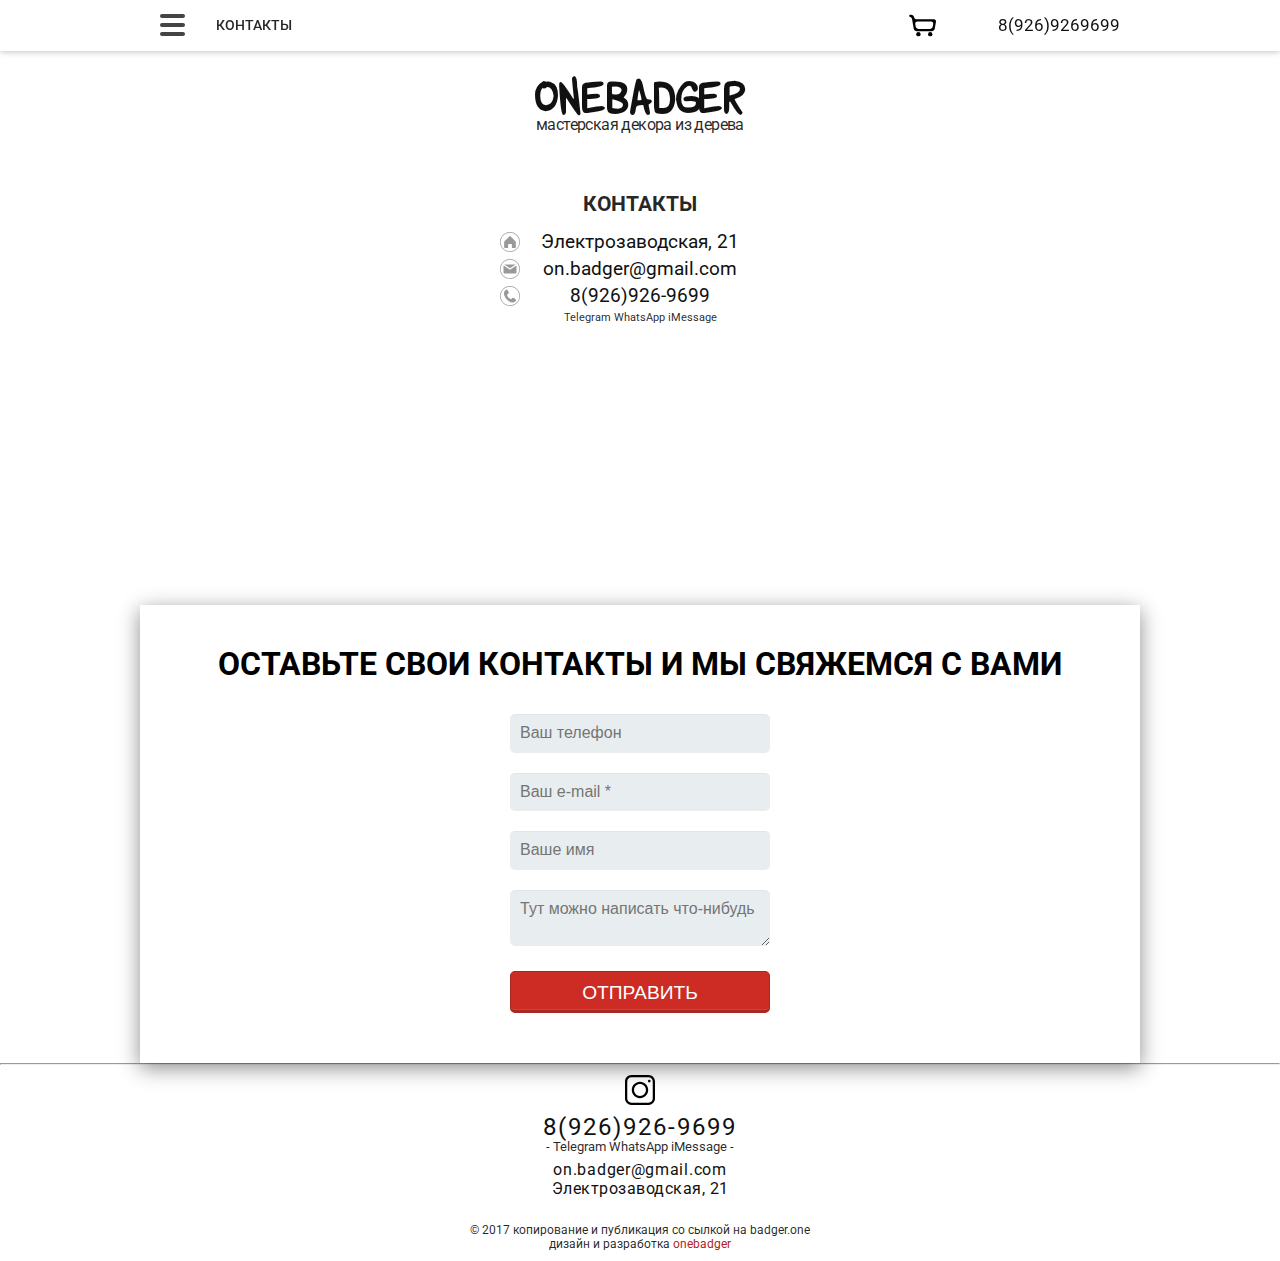
==== contacts.html @ 13ea31bd "files update" ====
<!DOCTYPE html>
<html>
  <head>
    <meta charset="utf-8">
    <meta name="viewport" content="width=device-width, initial-scale=1.0">
    <meta name="robots" content="noindex,nofollow">
    <title>Badger wood workshop</title>
    <link href="https://fonts.googleapis.com/css?family=Arimo:400,700|Arsenal:400,700|Fira+Sans:400,500,700|Istok+Web:400,700|Open+Sans+Condensed:300,700|Roboto+Condensed:400,700|Roboto:400,500,700|Ubuntu+Condensed|Ubuntu:400,500,700&amp;subset=cyrillic" rel="stylesheet">
    <link rel="stylesheet" type="text/css" href="css/normalize.css">
    <link rel="stylesheet" type="text/css" href="css/main.css">
    <link rel="stylesheet" type="text/css" href="css/forms.css">
    <link rel="stylesheet" type="text/css" href="css/responsive.css">
    
    <script src="https://ajax.googleapis.com/ajax/libs/jquery/3.2.1/jquery.min.js"></script>
    <script type="text/javascript" src="js/jquery.maskedinput.min.js"></script> 
  </head>
  <body>
    <div class="nav-wrapper">
      <div class="nav-top">
        <div class="dropdown">
          <div id="hamburger" class="svg dropdown-btn">
            <span></span>
            <span></span>
            <span></span>
          </div>
          <div id="dropdown-menu" class="dropdown-content dropdown-item">
            <a href="index.html" class="link">ГЛАВНАЯ</a>
            <a href="shop.html" class="link">МАГАЗИН</a>
            <a href="workshop.html" class="link">МАСТЕРСКАЯ</a>
            <a href="services.html" class="link">УСЛУГИ</a>
            <a href="contacts.html" class="link">КОНТАКТЫ</a>
            <!--<a href="#">FAQ - ВОПРОСЫ</a>-->
            <!--<a href="#">КОРЗИНА</a>-->
          </div>
        </div>
        <div class="breadcrumb">
          <p class="text-500">КОНТАКТЫ</p>
        </div>
        <div class="cart">
          <img src="img/ico-cart.svg" id="cart-icon" class="svg cart-btn">
          <div id="dropdown-cart" class="cart-content dropdown-item">
            <p class="text text-500">Для заказа изделия воспользуйтесь, пожалуйста, формой обратной связи в разделе <a href="#">КОНТАКТЫ</a></p>
            <br>
  <!--
            <table>
              <tr>
                <td>1.</td>
                <td>Ширма декоративная</td>
                <td>1 штука</td>
                <td>26.000р.</td>
              </tr>
              <tr>
                <td>2.</td>
                <td>Ящик для пива из фанеры</td>
                <td>20 штук</td>
                <td>9.000р.</td>
              </tr>
            </table>
            <h4>Оформить заказ</h4>
  -->
            <p class="text">Корзина покупок в процессе доработки. Приносим извинения за возможные неудобства.</p>
          </div>
        </div>
        <div class="phone">
          <p class="phone-time">с 11:00 до 17:00</p>
          <p class="phone-number"><a href="tel:+79269269699">8(926)9269699</a></p>
        </div>
      </div> <!-- /.nav-top -->
    </div> <!-- /.nav-wrapper -->
    <div class="wrapper">
      <div class="header">
        <div class="logo-box">
          <div class="logo"><a href="index.html">onebadger</a></div>
          <div class="logo-text">мастерская декора из дерева</div>
        </div>
        <div class="nav-main">
          <ul>
            <li>главная</li>
            <li>магазин</li>
            <li>мастерская</li>
            <li>услуги</li>
            <li>контакты</li>
          </ul>
        </div>
      </div> <!-- /.header -->
      
      <div class="contacts">
        <h1>КОНТАКТЫ</h1>
        <p class="contacts-address"><a href="#">Электрозаводская, 21</a></p>
        <p class="contacts-mail"><a href="mailto:on.badger@gmail.com">on.badger@gmail.com</a></p>
        <p class="contacts-phone"><a href="tel:+79269269699">8(926)926-9699</a></p>
        <p class="contacts-messengers">Telegram WhatsApp iMessage</p>
        
      </div>
      
      <!-- yandex.map -->
      <div id="map" style="width: 100%; height: 240px"></div> 
      
      
      
      <div class="contact-form">
        <h1>ОСТАВЬТЕ СВОИ КОНТАКТЫ И МЫ СВЯЖЕМСЯ С ВАМИ</h1>
        <form action="/php/form2.php" method="post">
          <input type="tel" id="phone2" name="user_phone2" pattern="[0-9]{10,11}" placeholder="Ваш телефон">
          <input type="email" id="email2" name="user_email2" required placeholder="Ваш e-mail *">
          <input type="text" id="name2" name="user_name2" placeholder="Ваше имя">
          <textarea placeholder="Тут можно написать что-нибудь"></textarea>
          <button type="submit">ОТПРАВИТЬ</button>
        </form>
      </div>
    </div> <!-- /.wrapper -->
    <hr>
    <footer>
      <div class="social-icons">
        <a href="https://www.instagram.com/onebadger/" target="_blank"><img class="ico-instagram" src="img/ico-instagram.svg"></a>
      </div>
      <div class="nav-footer"></div>
      <div class="footer-contacts">
        <p class="footer-phone"><a href="tel:+79269269699">8(926)926-9699</a></p>
        <p class="footer-messengers">- Telegram WhatsApp iMessage -</p>
        <p class="enlarged footer-mail"><a href="mailto:on.badger@gmail.com">on.badger@gmail.com</a></p>
        <p class="enlarged footer-address"><a href="#">Электрозаводская, 21</a></p>
      </div>
      <div class="copyright">&copy; 2017 копирование и публикация со сылкой на badger.one</div>
      <div class="developer">дизайн и разработка <a href="mailto:yakov.barsukov@gmail.com">onebadger</a></div>
    </footer>
    
<!--    <script src="https://code.jquery.com/jquery-3.2.1.slim.js" integrity="sha256-tA8y0XqiwnpwmOIl3SGAcFl2RvxHjA8qp0+1uCGmRmg=" crossorigin="anonymous"></script>-->
    <script type="text/javascript">
      ymaps.ready(init);
      var myMap;
      var myPlacemark;

      function init() {     
        myMap = new ymaps.Map("map", {
          center: [55.786505, 37.704134],
          zoom: 14
        });
        
        myPlacemark = new ymaps.Placemark([55.786505, 37.704134], { balloonContent: 'Электрозаводская, 21' });
        
        myMap.geoObjects.add(myPlacemark);
        
        myMap.behaviors.disable('scrollZoom');
      }
    </script>
    <script src="js/portfolioList.js"></script>
    <script src="js/shopList.js"></script>
    <script src="js/schmList.js"></script>
    <script src="js/app.js"></script>
  </body>
</html>
---- css/main.css ----
/********** Web Fonts **********/

@font-face {
  font-family: 'Wolfganger';
  src: url('../fonts/Wolfganger.otf');
}


/********** GENERAL RULES **********/

* {
  box-sizing: border-box;
  margin: 0;
  padding: 0; 
}

body {
  color: rgba(0, 0, 0, .85 );
  font-family: 'Roboto';
  padding-top: 51px;
}

a {
  text-decoration: none;
  color: #111;
}
 
img {
  max-width: 100%;
}

.js-media {
  display: none; /* javascript mediaqueri breakpoint */
}

.svg {
  display: block;
}



/********** COMMON RULES **********/

.wrapper {
  margin: 0 auto;
  max-width: 1000px; /* 500 - mobile width imitation */
  display: flex;
  flex-direction: column;
  min-height: calc(100vh - 266px); /* sticky footer */
}

.margin-x {
  margin-left: 20px;
  margin-right: 20px;
}

margin-y {
  margin-top: 30px;
  margin-bottom: 30px;
}

/*
.padding-x {
  padding-left: 20px;
  padding-right: 20px;
}
*/

.text {
  font-size: .9rem;
}

.text-500 {
  font-weight: 500;
}

.text-600 {
  font-weight: 600;
}

.text-enlarged {
  font-size: 1.13rem;
}

/* section */

.section {
  padding: 30px 0;
}

.section h3 {
  font-size: 1.35rem;
  text-align: center;
  padding-bottom: 20px;
}




/******************** PAGE ********************/ /* index.html */

/********** NAV-TOP (fixed) **********/
.nav-wrapper {
  position: fixed;
  top: 0;
/*  left: 0;*/
  z-index: 1;
  width: 100%;
  background-color: rgba(255,255,255,.97);
   -webkit-box-shadow: 0 0 7px rgba(0,0,0,0.3);
  -moz-box-shadow: 0 0 7px rgba(0,0,0,0.3);
  box-shadow: 0 0 7px rgba(0,0,0,0.3);
}
.nav-top {
  max-width: 1000px;
  margin: 0 auto;
   
  
  display: flex;
  justify-content: space-between;
  align-items: center;
 
  
/*  width: 100%;*/
  padding: 12px 20px;
  
}


.breadcrumb,
.phone-time {
  display: none;
}

.breadcrumb p {
  font-size: 0.85em;
}

.dropdown img{
  width: 20px;
  height: 20px;
}

.cart img {
  width: 27px;
  height: 27px;
}

/***** animated hamburger by Jesse Couch *****/

#hamburger {
  width: 25px;
  height: 23px;
  position: relative;
  display: block;
  -webkit-transform: rotate(0deg);
  -moz-transform: rotate(0deg);
  -o-transform: rotate(0deg);
  transform: rotate(0deg);
  -webkit-transition: .5s ease-in-out;
  -moz-transition: .5s ease-in-out;
  -o-transition: .5s ease-in-out;
  transition: .5s ease-in-out;
  cursor: pointer;
}

#hamburger span {
  display: block;
  position: absolute;
  height: 4px;
  width: 100%;
  background: #444;
  border-radius: 2px;
  opacity: 1;
  left: 0;
  -webkit-transform: rotate(0deg);
  -moz-transform: rotate(0deg);
  -o-transform: rotate(0deg);
  transform: rotate(0deg);
  -webkit-transition: .25s ease-in-out;
  -moz-transition: .25s ease-in-out;
  -o-transition: .25s ease-in-out;
  transition: .25s ease-in-out;
}

#hamburger span:nth-child(1) {
  top: 0px;
  -webkit-transform-origin: left center;
  -moz-transform-origin: left center;
  -o-transform-origin: left center;
  transform-origin: left center;
}

#hamburger span:nth-child(2) {
  top: 9px;
  -webkit-transform-origin: left center;
  -moz-transform-origin: left center;
  -o-transform-origin: left center;
  transform-origin: left center;
}

#hamburger span:nth-child(3) {
  top: 18px;
  -webkit-transform-origin: left center;
  -moz-transform-origin: left center;
  -o-transform-origin: left center;
  transform-origin: left center;
}

#hamburger.open span:nth-child(1) {
  -webkit-transform: rotate(45deg);
  -moz-transform: rotate(45deg);
  -o-transform: rotate(45deg);
  transform: rotate(45deg);
  top: 0px;
  left: 4px;
}

#hamburger.open span:nth-child(2) {
  width: 0%;
  opacity: 0;
}

#hamburger.open span:nth-child(3) {
  -webkit-transform: rotate(-45deg);
  -moz-transform: rotate(-45deg);
  -o-transform: rotate(-45deg);
  transform: rotate(-45deg);
  top: 18px;
  left: 4px;
}

/***** dropdown button *****/

/*

class to appear with 0 opacity
class to show with 100 opacity - animation (set timeout)
clear timeout for the purpouse ot user clicks to fasr

*/

#hamburger a {
  display: block;
}

#dropdown-menu {

    transition-duration: 5s;
}

.dropdown-content {
  display: none;
  
  position: absolute;
  top: 51px;
  left: 0px;
  
  width: 100%;
  padding:  20px;
  background-color: rgba(255,255,255, .97);
  box-shadow: 0px 8px 16px 0px rgba(0,0,0,0.25);
  z-index: 1;
  transition-duration: 5s;
}

.dropdown-content a {
    color: #000;
    padding: 7px 15px;
    text-decoration: none;
    display: block;
}

.dropdown-content a:hover {
  font-weight: 700;
}

/*
.dropdown-content a:nth-child(6) {
  background-image: url('../img/ico-cart.svg');
  background-repeat: no-repeat;
  background-size: 25px 25px;
  background-position: 110px center;
}
*/

.dropdown-btn,
.cart-btn,
.phone-number {
  cursor: pointer;
}

/***** cart *****/

.cart-content {
  display: none;
  
  position: absolute;
  top: 51px;
  left: 0px;
  
  width: 100%;
  padding:  20px;
  background-color: rgba(255,255,255, .97);
  box-shadow: 0px 8px 16px 0px rgba(0,0,0,0.25);
  z-index: 1;
}

.cart-content table {
  width: 100%;
}

.show {
  display: block; /* app.js addClass to .dropdown-content & cart-content onclick */
}

/***** phone *****/

.phone p {
  font-size:1.05em
}


/***** flex grow items *****/


.dropdown {
  flex-grow: 4;
}

.cart {
  flex-grow: 1;
}

.phone {
  flex-grow: 0;
}



/********** HEADER **********/

/***** logo *****/

.logo-box {
  text-align: center;
  padding: 15px 0;
  margin-bottom: 10px;
}

.logo {
  font-family: 'Wolfganger';
  font-size: 3.4em;
}

.logo-text {
  margin-top: -13px;
  letter-spacing: -0.6px;
}


/***** navigation *****/

.nav-main {
  display: none;
}



/********** GALLERY **********/

.gallery,
.shop-gallery {
  position: relative;
  box-shadow: 0px 5px 20px 0px rgba(0,0,0,0.45);
}

.arrow {
  position: absolute;
  width: 60px;
  border-radius: 50%;
  background-color: rgba(0,0,0,.5);
  padding: 10px;
  cursor: pointer;
}

.arrow-left,
.shop-arrow-left {
  top: calc(50% - 35px);
  left: 2%;
}

.arrow-right,
.shop-arrow-right{
  top: calc(50% - 35px);
  right: 2%;
}

.gallery img,
.shop-gallery img {
  display: block;
}

.gallery p,
.shop-gallery p {
  position: absolute;
  bottom: 0;
  text-align: center;
  padding: 20px 10px;
  background-color: rgba(0,0,0,.5);
  color: rgba(255,255,255,.8);
}

.preview-cart {
  position: absolute;
  top: 3%;
  right: 3%;
  text-align: center;
  padding: 5px;
  background-color: rgba(0,0,0,.3);
  color: rgba(255,255,255,.8);
  border-radius: 15%;
}

.preview-cart img {
  height: 30px;
}

.preview-info {
  position: absolute;
  top: 3%;
  left: 3%;
  text-align: center;
  padding: 5px;
  background-color: rgba(0,0,0,.3);
  color: rgba(255,255,255,.8);
  border-radius: 15%;
}

.preview-info img {
  height: 30px;
}



/********** CALL-ME FORM **********/

.call-me {
  margin: 50px 0 0;
}



/********** PROFIT **********/

.profit ul {
  list-style: none;
  padding-left: 0;
}

.profit ul li {
  padding-bottom: 15px;
  padding-left: 35px;
  background-image: url('../img/ico-done.svg');
  background-repeat: no-repeat;
  background-size: 20px 20px;
  background-position: left top;
}

/********** CLIENTS **********/

.clients {
  margin-bottom: 20px;
  
  background-color: rgba(0,0,0, .64);
  box-shadow: 0px 8px 16px 0px rgba(0,0,0,0.45);
  color: #fff;
}

.clients ul {
  list-style: none;
  padding-left: 0;
  text-align: center;
  padding: 0 20px 20px;
}

.clients ul li img {
  max-width: 200px;
  border: 1px solid #888;
  border-radius: 50%;
  margin: 10px;
  padding: 15px
}

.clients ul li p {
  padding-top: 15px
}

/*before slider apply*/
.clients li:nth-child(n+2) {
  display: none;
}


/********** MAIN OFFER **********/


.main-offer {
  text-align: center;
  margin-top: 40px;
  padding: 20px;
/*  background-color: rgb(180,180,180);*/
  background: linear-gradient(#56a03c 60%, #b7f1a3);
  box-shadow: 0px 5px 20px 0px rgba(0,0,0,0.45);
  color: #fff
}

.main-offer span {
  color: green;
}

.main-offer img {
  display: none;
}

.main-offer p {
  margin-top: -10px;
}

/********** INTERNAL LINKS **********/

.internal-links {
  text-align: center;
  margin-top: 40px;
  letter-spacing: 0.2px;
}

.internal-links div {
  margin-bottom: 10px
}

.internal-links img {
  max-width: 100px;
  padding: 10px;
}

.internal-links p {
  padding: 10px 30px;
}

.link-header {
  font-weight: 700;
  font-size: 1.7em;
  padding: 10px;
  border: 1px solid #aaa;
  border-radius: 5px;
  max-width: 230px;
  margin: 10px auto;
  cursor: pointer;
}

/***** shop *****/

/***** workshop *****/



/********** ABOUT **********/

.about {
  text-align: center;
  margin-bottom: 40px;
  padding: 30px;
  border: 1px solid #eee;
  box-shadow: 0px 4px 16px -5px rgba(0,0,0,0.45);
}

.about img {
  border-radius: 50%;
  max-width: 120px;
}

.about p {
  padding-top: 20px;
}



/********** FOOTER **********/

footer {
  text-align: center;
  padding-top: 10px;
}

.social-icons img {
  width: 30px;
  height: 30px;
}

social-icons a:hover {
  background-color: red;
}

.footer-phone {
  font-size: 1.13em;
/*  font-weight: 500;*/
  letter-spacing: 2px;

  margin-top: 5px;
/*  text-align: center*/
}

.footer-phone a {
  display: inline-block;
  font-size: 1.3em;
  padding: 0;
  margin: 0;
}

.footer-messengers {
  font-size: 0.8em;
  margin-top: -1px
}

.footer-mail {
  letter-spacing: 0.7px;
  padding-top: 6px
}

.footer-address {
  letter-spacing: 0.5px;
  padding: 1px 0 15px;
}

.copyright {
  font-size: 0.75em;
  padding-top: 10px;
}

.developer {
  font-size: 0.75em;
  padding-bottom: 10px;
}

.developer a {
  color: firebrick;
}


/******************** PAGE ********************/ /* shop.html */

.section-text {
  text-align: center;
}

.select-wrapper {
  display: flex;
  flex-direction: column;
}

.select-wrapper p {
  align-self: center;
  padding: 30px 0 15px;
}

.select-box {
  align-self: center;
  
  background: url(../img/select-arrow-open.png) no-repeat right center; /* 96% 0 */
  height: 30px;
  width: 310px;
  overflow: hidden;
  background-color: #eee;
  
/*  text-align: center;*/
  border-radius: 20px;
  margin-bottom: 20px;
}

.select-box select {
   background: transparent;
   border: none;
/*   height: 29px;*/
   padding: 5px; /* If you add too much padding here, the options won't show in IE */
   width: 320px;
  
/*  border: 1px solid #ccc;*/
/*  border-radius: 14px;*/
   font-size: 21px;
   height: 33px;
  color: #222;
  margin-left: 10px;
   
}



.select_box {
  display: flex;
  flex-direction: row;
  justify-content: space-around;
  
}

.tags select {
/*height: 50px*/
}





.tags {
  background: url('../img/arrow-down.svg') no-repeat 80% 50%;
  background-size: 30px 30px;
  background-color: red;
  height: 46px;
  overflow: hidden;
/*  max-width: 10%;*/
}


.tags select {
  border: none;
  color: #fff;
  background: transparent;
/*  font-size: 1.1em;*/
/*  font-weight: bold;*/
/*  padding: 0px 10px 2px;*/
  width: 30px;
  height: 29px;
  -webkit-appearance: none;
}

.other-goods h2 {
  text-align: center;
  margin-top: 40px
}





/******************** PAGE ********************/ /* contacts.html */

.contacts {
  text-align: center;
  margin: 20px 0;
}

.contacts h1 {
  font-size: 1.3em
}

.contacts-phone {
  background: url('../img/ico-phone.svg') no-repeat;
}

.contacts-mail {
  background: url('../img/ico-mail.svg') no-repeat;
}

.contacts-address {
  background: url('../img/ico-location2.svg') no-repeat;
}

.contacts-phone,
.contacts-mail,
.contacts-address {
  background-size: 20px 22px;
  background-position: calc(50% - 130px) 0;
  padding-bottom: 5px;
  font-size: 1.2em
}

.contacts-messengers {
  font-size: 0.7em
}

.contact-form {
  text-align: center;
  margin-top: 20px;
  padding: 20px 10px;
/*  background-color: rgb(180,180,180);*/
/*  background: linear-gradient(#56a03c 60%, #b7f1a3);*/
  box-shadow: 0px 5px 20px 0px rgba(0,0,0,0.45);
  color: #000;
}



/******************** PAGE ********************/ /* workshop.html */



/******************** PAGE ********************/ /* 404 error */



/* call-me forms */

.thanks h1 {
  font-size: 1.5em;
  font-weight: 500;
  padding: 10px;
  margin: 30px 0 0;
  text-align: center;
}

.thanks p {
  font-size: 1.1em;
  margin: 0 0 40px;
  text-align: center;
}
---- css/forms.css ----
form {
  max-width: 300px;
  margin: 10px auto;
  padding: 10px 20px;
  background: transparent;
  border-radius: 8px;
  text-align: left;
}

input[type="text"],
input[type="password"],
input[type="date"],
input[type="datetime"],
input[type="email"],
input[type="number"],
input[type="search"],
input[type="tel"],
input[type="time"],
input[type="url"],
textarea,
select {
  background: rgba(255,255,255,0.1);
  border: none;
  border-radius: 5px;
  font-size: 1.0em;
  height: auto;
  margin: 0;
  outline: 0;
  padding: 10px;
  width: 100%;
  background-color: #e8eeef;
  color: #8a97a0;
  box-shadow: 0 1px 0 rgba(0,0,0,0.03) inset;
  margin-bottom: 20px;
}

button {
  padding: 10px 19px 6px 19px;
  color: #fff;
  background-color: #cc2c24;
  font-size: 1.2em;
  text-align: center;
  font-style: normal;
  border-radius: 5px;
  width: 100%;
  border: 1px solid #a72920;
  border-width: 1px 1px 3px;
  box-shadow: 0 -1px 0 rgba(255,255,255,0.1) inset;
  margin-bottom: 10px;
}
---- css/responsive.css ----
/* 320 768 960 1280 1440 */

@media (min-width: 360px) {

  .dropdown {
    flex-grow: 3;
  }

  .breadcrumb {
    display: block;
    flex-grow: 10;
  }

  .cart {
    flex-grow: 5;
  }

  .phone {
    flex-grow: 0;
  }
  
}

@media (min-width: 450px) {
  
  .dropdown {
  flex-grow: 0.5;
  }

  .cart {
    flex-grow: 1;
  }

  .phone {
    flex-grow: 0;
  }
  
}

@media (min-width: 950px) {
  
}
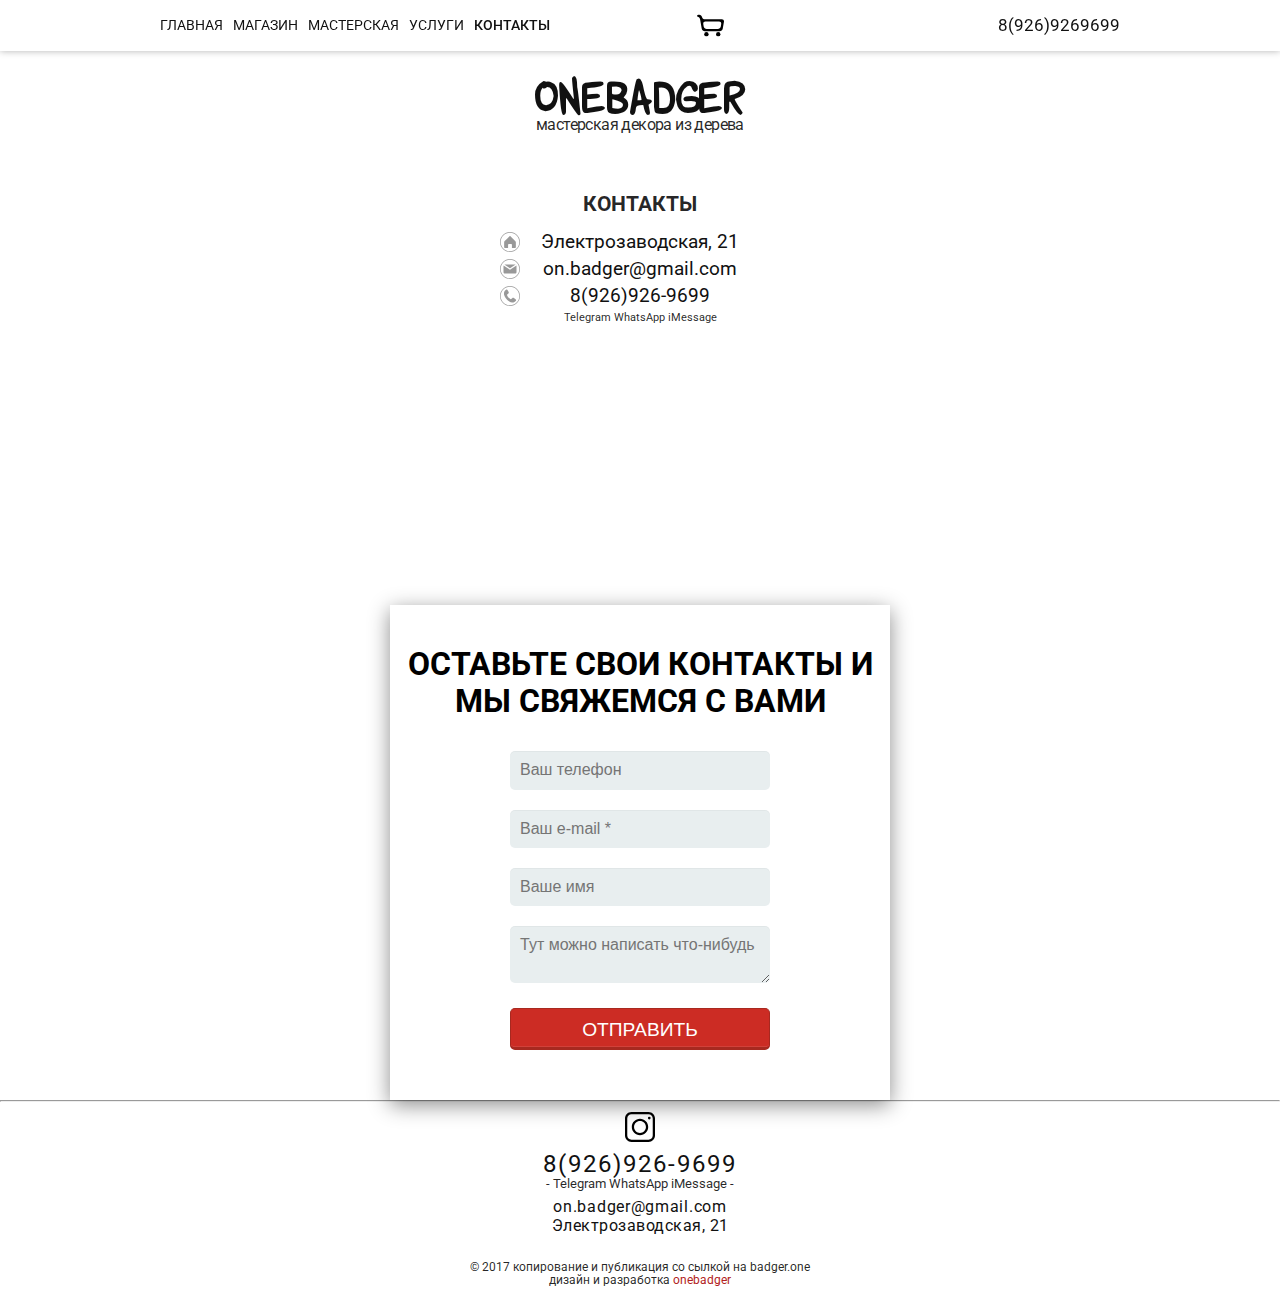
==== commit 88b3adfb: "files update" ====
--- a/contacts.html
+++ b/contacts.html
@@ -28,9 +28,18 @@
             <a href="shop.html" class="link">МАГАЗИН</a>
             <a href="workshop.html" class="link">МАСТЕРСКАЯ</a>
             <a href="services.html" class="link">УСЛУГИ</a>
-            <a href="contacts.html" class="link">КОНТАКТЫ</a>
+            <a href="contacts.html" class="link selected">КОНТАКТЫ</a>
             <!--<a href="#">FAQ - ВОПРОСЫ</a>-->
             <!--<a href="#">КОРЗИНА</a>-->
+          </div>
+          <div id="navigation">
+            <ul>
+              <li><p><a href="index.html">ГЛАВНАЯ</a></p></li>
+              <li><p><a href="shop.html">МАГАЗИН</a></p></li>
+              <li><p><a href="workshop.html">МАСТЕРСКАЯ</a></p></li>
+              <li><p><a href="services.html">УСЛУГИ</a></p></li>
+              <li><p class="selected"><a href="contacts.html">КОНТАКТЫ</a></p></li>
+            </ul>
           </div>
         </div>
         <div class="breadcrumb">
--- a/css/main.css
+++ b/css/main.css
@@ -43,7 +43,7 @@
 
 .wrapper {
   margin: 0 auto;
-  max-width: 1000px; /* 500 - mobile width imitation */
+  max-width: 500px; /* 500px - mobile width imitation / 1000px */
   display: flex;
   flex-direction: column;
   min-height: calc(100vh - 266px); /* sticky footer */
@@ -80,6 +80,10 @@
 
 .text-enlarged {
   font-size: 1.13rem;
+}
+
+.selected {
+  font-weight: 500;
 }
 
 /* section */
@@ -112,7 +116,7 @@
   box-shadow: 0 0 7px rgba(0,0,0,0.3);
 }
 .nav-top {
-  max-width: 1000px;
+  max-width: 1000px; /* 500px - mobile width imitation / 1000px */
   margin: 0 auto;
    
   
@@ -232,6 +236,30 @@
 
 /***** dropdown button *****/
 
+/*navigation*/
+
+#navigation {
+  display: none;
+}
+
+#navigation ul {
+  display: flex;
+  list-style: none;
+}
+
+#navigation ul li {
+  padding-right: 10px;
+}
+
+#navigation ul li p {
+  font-size: 0.85em;
+}
+
+#navigation ul li p:hover {
+  font-weight: 500;
+
+}
+
 /*
 
 class to appear with 0 opacity
@@ -254,6 +282,7 @@
   
   position: absolute;
   top: 51px;
+  left: center;
   left: 0px;
   
   width: 100%;
@@ -269,10 +298,12 @@
     padding: 7px 15px;
     text-decoration: none;
     display: block;
+    padding-left: 25%;  /* mobile width imitation / del */
+    font-size: 0.9em;
 }
 
 .dropdown-content a:hover {
-  font-weight: 700;
+  font-weight: 500;
 }
 
 /*
@@ -304,6 +335,7 @@
   background-color: rgba(255,255,255, .97);
   box-shadow: 0px 8px 16px 0px rgba(0,0,0,0.25);
   z-index: 1;
+  padding-left: 25%; /* mobile width imitation / del */
 }
 
 .cart-content table {
--- a/css/responsive.css
+++ b/css/responsive.css
@@ -37,6 +37,14 @@
   
 }
 
-@media (min-width: 950px) {
+@media (min-width: 700px) {
   
+  #hamburger,
+  .breadcrumb {
+    display: none;
+  }
+  
+  #navigation {
+    display: block;
+  }
 }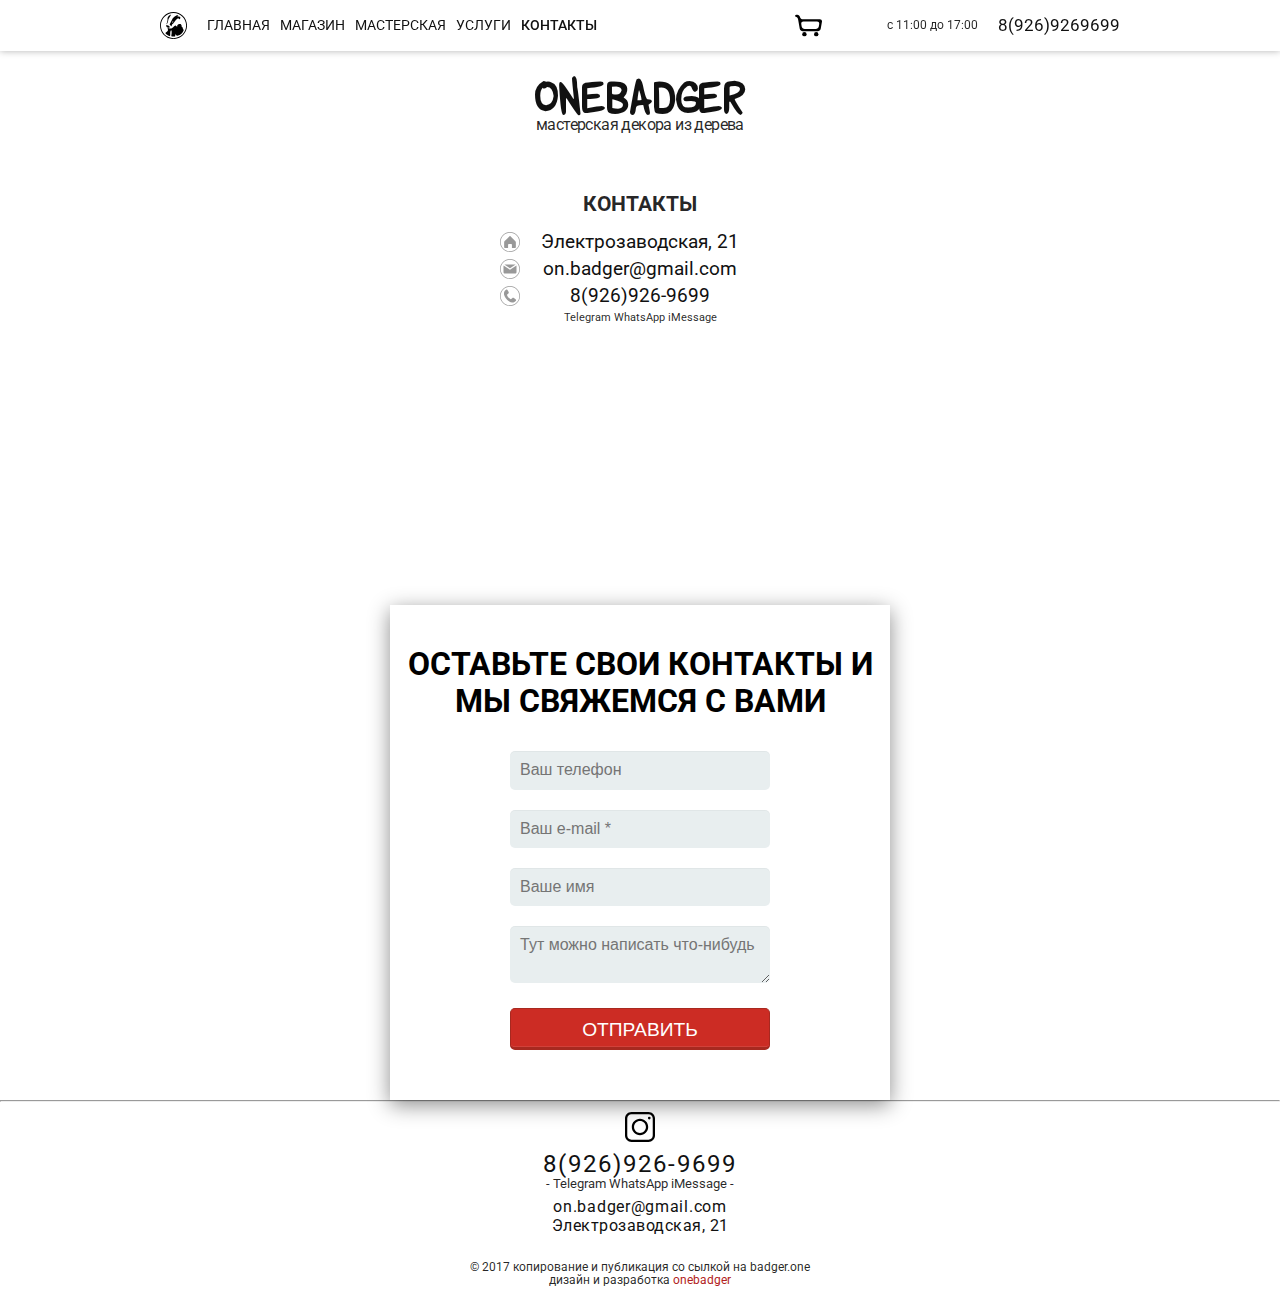
==== commit 29f8d7e6: "files update" ====
--- a/contacts.html
+++ b/contacts.html
@@ -11,11 +11,13 @@
     <link rel="stylesheet" type="text/css" href="css/forms.css">
     <link rel="stylesheet" type="text/css" href="css/responsive.css">
     
+    <script src="https://api-maps.yandex.ru/2.1/?lang=ru_RU" type="text/javascript">
+    </script>
     <script src="https://ajax.googleapis.com/ajax/libs/jquery/3.2.1/jquery.min.js"></script>
     <script type="text/javascript" src="js/jquery.maskedinput.min.js"></script> 
   </head>
   <body>
-    <div class="nav-wrapper">
+    <div class="nav-wrapper js-contacts">
       <div class="nav-top">
         <div class="dropdown">
           <div id="hamburger" class="svg dropdown-btn">
@@ -33,6 +35,9 @@
             <!--<a href="#">КОРЗИНА</a>-->
           </div>
           <div id="navigation">
+            <div class="nav-logo">
+              <img src="img/badger.svg" class="svg">
+            </div>
             <ul>
               <li><p><a href="index.html">ГЛАВНАЯ</a></p></li>
               <li><p><a href="shop.html">МАГАЗИН</a></p></li>
@@ -134,7 +139,7 @@
       <div class="developer">дизайн и разработка <a href="mailto:yakov.barsukov@gmail.com">onebadger</a></div>
     </footer>
     
-<!--    <script src="https://code.jquery.com/jquery-3.2.1.slim.js" integrity="sha256-tA8y0XqiwnpwmOIl3SGAcFl2RvxHjA8qp0+1uCGmRmg=" crossorigin="anonymous"></script>-->
+    <!-- yandex.map -->
     <script type="text/javascript">
       ymaps.ready(init);
       var myMap;
@@ -142,7 +147,7 @@
 
       function init() {     
         myMap = new ymaps.Map("map", {
-          center: [55.786505, 37.704134],
+          center: [55.785505, 37.707134],
           zoom: 14
         });
         
@@ -153,6 +158,8 @@
         myMap.behaviors.disable('scrollZoom');
       }
     </script>
+    <!-- /yandex.map -->
+    
     <script src="js/portfolioList.js"></script>
     <script src="js/shopList.js"></script>
     <script src="js/schmList.js"></script>
--- a/css/main.css
+++ b/css/main.css
@@ -148,6 +148,10 @@
 .cart img {
   width: 27px;
   height: 27px;
+}
+
+.phone {
+  display: flex;
 }
 
 /***** animated hamburger by Jesse Couch *****/
@@ -238,7 +242,8 @@
 
 /*navigation*/
 
-#navigation {
+#navigation,
+.nav-logo {
   display: none;
 }
 
@@ -282,7 +287,6 @@
   
   position: absolute;
   top: 51px;
-  left: center;
   left: 0px;
   
   width: 100%;
@@ -298,7 +302,6 @@
     padding: 7px 15px;
     text-decoration: none;
     display: block;
-    padding-left: 25%;  /* mobile width imitation / del */
     font-size: 0.9em;
 }
 
@@ -348,7 +351,7 @@
 
 /***** phone *****/
 
-.phone p {
+.phone-number {
   font-size:1.05em
 }
 
--- a/css/responsive.css
+++ b/css/responsive.css
@@ -3,7 +3,8 @@
 @media (min-width: 360px) {
 
   .dropdown {
-    flex-grow: 3;
+    flex-grow: 0;
+    padding-right: 15px;
   }
 
   .breadcrumb {
@@ -24,11 +25,12 @@
 @media (min-width: 450px) {
   
   .dropdown {
-  flex-grow: 0.5;
+    flex-grow: 0;
+    padding-right: 20px
   }
 
   .cart {
-    flex-grow: 1;
+    flex-grow: 5;
   }
 
   .phone {
@@ -39,12 +41,58 @@
 
 @media (min-width: 700px) {
   
+  .js-media {
+    display: inline; /* javascript mediaqueri breakpoint */
+  }
+  
   #hamburger,
   .breadcrumb {
     display: none;
+    
   }
   
   #navigation {
+    display: flex;
+    align-items: center;
+  }
+  
+  .dropdown {
+    flex-grow: 5;
+  }
+  
+}
+
+@media (min-width: 850px) {
+  
+  
+  
+  .dropdown {
+    flex-grow: 13;
+  }
+  
+  .phone-time {
+  display: inline;
+    font-size: 0.75em;
+    padding-right: 20px;
+    align-self: center
+}
+  .phone-time {
+  
+  
+}
+  
+}
+
+@media (min-width: 1000px) {
+  .nav-logo {
     display: block;
+    padding-right: 20px;
+    
+
+  }
+  
+  .nav-logo img {
+    width: 27px;
+  height: 27px;
   }
 }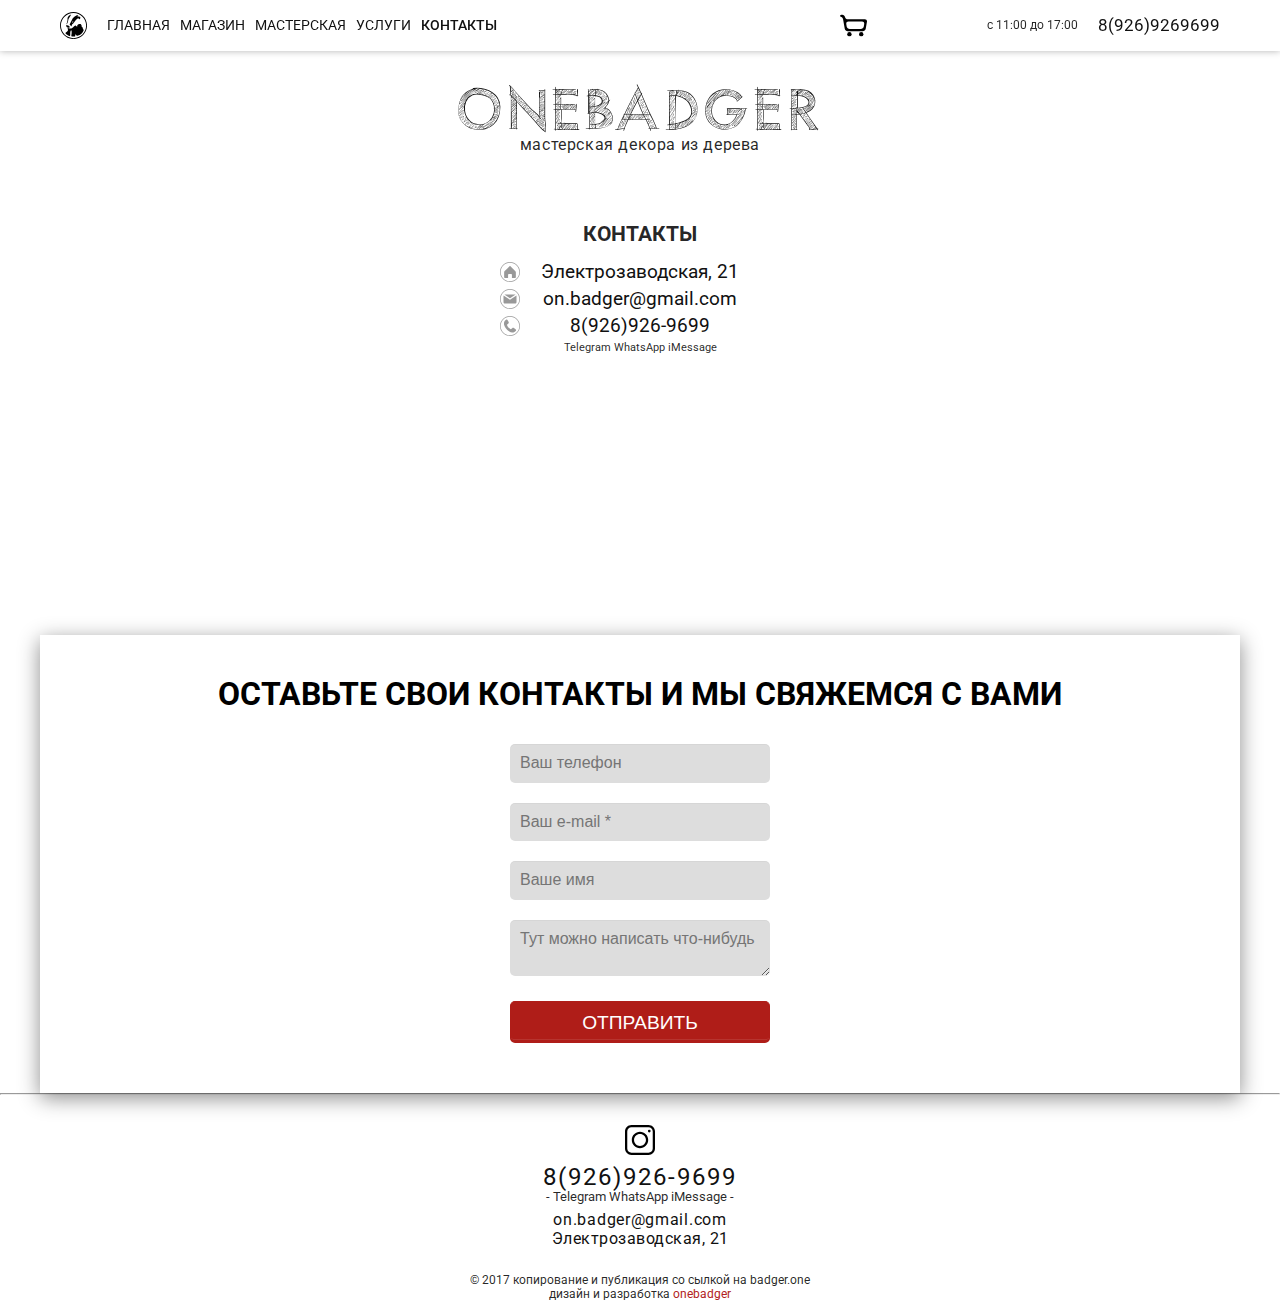
==== commit 3a238e05: "files update" ====
--- a/contacts.html
+++ b/contacts.html
@@ -31,8 +31,6 @@
             <a href="workshop.html" class="link">МАСТЕРСКАЯ</a>
             <a href="services.html" class="link">УСЛУГИ</a>
             <a href="contacts.html" class="link selected">КОНТАКТЫ</a>
-            <!--<a href="#">FAQ - ВОПРОСЫ</a>-->
-            <!--<a href="#">КОРЗИНА</a>-->
           </div>
           <div id="navigation">
             <div class="nav-logo">
@@ -53,7 +51,7 @@
         <div class="cart">
           <img src="img/ico-cart.svg" id="cart-icon" class="svg cart-btn">
           <div id="dropdown-cart" class="cart-content dropdown-item">
-            <p class="text text-500">Для заказа изделия воспользуйтесь, пожалуйста, формой обратной связи в разделе <a href="#">КОНТАКТЫ</a></p>
+            <p class="text text-500">Для заказа изделия воспользуйтесь, пожалуйста, формой обратной связи в разделе <a href="contacts.html">КОНТАКТЫ</a></p>
             <br>
   <!--
             <table>
@@ -73,6 +71,7 @@
             <h4>Оформить заказ</h4>
   -->
             <p class="text">Корзина покупок в процессе доработки. Приносим извинения за возможные неудобства.</p>
+            <div class="cart-emoji"><img src="img/emoji/1f3ff.png"></div>
           </div>
         </div>
         <div class="phone">
--- a/css/main.css
+++ b/css/main.css
@@ -5,17 +5,22 @@
   src: url('../fonts/Wolfganger.otf');
 }
 
+@font-face {
+  font-family: 'pwscratchedfont';
+  src: url('../fonts/pwscratchedfont.medium.ttf');
+}
+
 
 /********** GENERAL RULES **********/
 
 * {
   box-sizing: border-box;
   margin: 0;
-  padding: 0; 
+  padding: 0;
 }
 
 body {
-  color: rgba(0, 0, 0, .85 );
+  color: rgba(0, 0, 0, .85);
   font-family: 'Roboto';
   padding-top: 51px;
 }
@@ -24,29 +29,38 @@
   text-decoration: none;
   color: #111;
 }
- 
+
 img {
   max-width: 100%;
 }
 
 .js-media {
-  display: none; /* javascript mediaqueri breakpoint */
+  display: none;
+  /* javascript mediaqueri breakpoint */
 }
 
 .svg {
   display: block;
 }
 
+.horizon {
+  border-bottom: 1px solid #ddd;
+  width: 80%;
+  margin: 0 auto;
+}
+
 
 
 /********** COMMON RULES **********/
 
 .wrapper {
   margin: 0 auto;
-  max-width: 500px; /* 500px - mobile width imitation / 1000px */
+  max-width: 1200px;
+  /* 500px - mobile width imitation / 1000px */
   display: flex;
   flex-direction: column;
-  min-height: calc(100vh - 266px); /* sticky footer */
+  min-height: calc(100vh - 266px);
+  /* sticky footer */
 }
 
 .margin-x {
@@ -101,33 +115,36 @@
 
 
 
-/******************** PAGE ********************/ /* index.html */
+/******************** PAGE ********************/
+/* index.html */
 
 /********** NAV-TOP (fixed) **********/
 .nav-wrapper {
   position: fixed;
   top: 0;
-/*  left: 0;*/
+  /*  left: 0;*/
   z-index: 1;
   width: 100%;
-  background-color: rgba(255,255,255,.97);
-   -webkit-box-shadow: 0 0 7px rgba(0,0,0,0.3);
-  -moz-box-shadow: 0 0 7px rgba(0,0,0,0.3);
-  box-shadow: 0 0 7px rgba(0,0,0,0.3);
-}
+  background-color: rgba(255, 255, 255, .97);
+  -webkit-box-shadow: 0 0 7px rgba(0, 0, 0, 0.3);
+  -moz-box-shadow: 0 0 7px rgba(0, 0, 0, 0.3);
+  box-shadow: 0 0 7px rgba(0, 0, 0, 0.3);
+}
+
 .nav-top {
-  max-width: 1000px; /* 500px - mobile width imitation / 1000px */
+  max-width: 1200px;
+  /* 500px - mobile width imitation / 1000px */
   margin: 0 auto;
-   
-  
+
+
   display: flex;
   justify-content: space-between;
   align-items: center;
- 
-  
-/*  width: 100%;*/
+
+
+  /*  width: 100%;*/
   padding: 12px 20px;
-  
+
 }
 
 
@@ -140,7 +157,7 @@
   font-size: 0.85em;
 }
 
-.dropdown img{
+.dropdown img {
   width: 20px;
   height: 20px;
 }
@@ -279,30 +296,30 @@
 
 #dropdown-menu {
 
-    transition-duration: 5s;
+  transition-duration: 5s;
 }
 
 .dropdown-content {
   display: none;
-  
+
   position: absolute;
   top: 51px;
   left: 0px;
-  
+
   width: 100%;
-  padding:  20px;
-  background-color: rgba(255,255,255, .97);
-  box-shadow: 0px 8px 16px 0px rgba(0,0,0,0.25);
+  padding: 20px;
+  background-color: rgba(255, 255, 255, .97);
+  box-shadow: 0px 8px 16px 0px rgba(0, 0, 0, 0.25);
   z-index: 1;
   transition-duration: 5s;
 }
 
 .dropdown-content a {
-    color: #000;
-    padding: 7px 15px;
-    text-decoration: none;
-    display: block;
-    font-size: 0.9em;
+  color: #000;
+  padding: 7px 15px;
+  text-decoration: none;
+  display: block;
+  font-size: 0.9em;
 }
 
 .dropdown-content a:hover {
@@ -328,17 +345,18 @@
 
 .cart-content {
   display: none;
-  
+
   position: absolute;
   top: 51px;
   left: 0px;
-  
+
   width: 100%;
-  padding:  20px;
-  background-color: rgba(255,255,255, .97);
-  box-shadow: 0px 8px 16px 0px rgba(0,0,0,0.25);
+  padding: 20px;
+  background-color: rgba(255, 255, 255, .97);
+  box-shadow: 0px 8px 16px 0px rgba(0, 0, 0, 0.25);
   z-index: 1;
-  padding-left: 25%; /* mobile width imitation / del */
+  padding-left: 25%;
+  /* mobile width imitation / del */
 }
 
 .cart-content table {
@@ -346,13 +364,18 @@
 }
 
 .show {
-  display: block; /* app.js addClass to .dropdown-content & cart-content onclick */
+  display: block;
+  /* app.js addClass to .dropdown-content & cart-content onclick */
+}
+
+.cart-emoji {
+  padding: 10px 0 0 40%;
 }
 
 /***** phone *****/
 
 .phone-number {
-  font-size:1.05em
+  font-size: 1.05em
 }
 
 
@@ -380,17 +403,17 @@
 .logo-box {
   text-align: center;
   padding: 15px 0;
-  margin-bottom: 10px;
+  margin-bottom: 5px;
 }
 
 .logo {
-  font-family: 'Wolfganger';
-  font-size: 3.4em;
+  font-family: 'pwscratchedfont';
+  font-size: 2.4em;
 }
 
 .logo-text {
-  margin-top: -13px;
-  letter-spacing: -0.6px;
+  margin-top: -8px;
+  letter-spacing: 1.2px;
 }
 
 
@@ -404,17 +427,11 @@
 
 /********** GALLERY **********/
 
-.gallery,
-.shop-gallery {
-  position: relative;
-  box-shadow: 0px 5px 20px 0px rgba(0,0,0,0.45);
-}
-
 .arrow {
   position: absolute;
-  width: 60px;
+  width: 40px;
   border-radius: 50%;
-  background-color: rgba(0,0,0,.5);
+  background-color: rgba(0, 0, 0, .5);
   padding: 10px;
   cursor: pointer;
 }
@@ -426,24 +443,9 @@
 }
 
 .arrow-right,
-.shop-arrow-right{
+.shop-arrow-right {
   top: calc(50% - 35px);
   right: 2%;
-}
-
-.gallery img,
-.shop-gallery img {
-  display: block;
-}
-
-.gallery p,
-.shop-gallery p {
-  position: absolute;
-  bottom: 0;
-  text-align: center;
-  padding: 20px 10px;
-  background-color: rgba(0,0,0,.5);
-  color: rgba(255,255,255,.8);
 }
 
 .preview-cart {
@@ -452,8 +454,8 @@
   right: 3%;
   text-align: center;
   padding: 5px;
-  background-color: rgba(0,0,0,.3);
-  color: rgba(255,255,255,.8);
+  background-color: rgba(0, 0, 0, .3);
+  color: rgba(255, 255, 255, .8);
   border-radius: 15%;
 }
 
@@ -467,8 +469,8 @@
   left: 3%;
   text-align: center;
   padding: 5px;
-  background-color: rgba(0,0,0,.3);
-  color: rgba(255,255,255,.8);
+  background-color: rgba(0, 0, 0, .3);
+  color: rgba(255, 255, 255, .8);
   border-radius: 15%;
 }
 
@@ -478,17 +480,151 @@
 
 
 
+/********** GALLERY WIDE **********/
+
+
+
+/*
+.portfolio-slider {
+    padding: 0 20px
+  }
+*/
+
+.portfolio-slider img {
+  display: block;
+  max-width: 100%
+}
+
+.portfolio-slider {
+  display: flex;
+  flex-wrap: nowrap;
+}
+
+.slider-col {
+  display: flex;
+  flex-wrap: wrap;
+
+}
+
+.slider-col1,
+.slider-col3 {
+  display: none;
+}
+
+
+.slider-col2 {
+  /*  flex-basis: 100%;*/
+}
+
+.slider-col3 {
+  /*  position: relative;*/
+}
+
+
+
+.item-wrap {
+  position: relative;
+
+}
+
+.item-text-box {
+  display: none
+}
+
+.item-text-box p {
+  align-self: center;
+  padding: 0 15px;
+  font-size: 0.85em;
+}
+
+.slider-item1,
+.slider-item2,
+.slider-item3,
+.slider-item4 {
+  flex-basis: 50%;
+}
+
+.slider-item {
+  overflow: hidden;
+  padding: 3px;
+}
+
+.item-wrap {
+  overflow: hidden;
+  box-shadow: 0 4px 2px -3px grey;
+  position: relative;
+}
+
+.slider-col1 img,
+.slider-col3 img {
+  cursor: pointer;
+  position: relative;
+}
+
+.slider-col1 img:hover,
+.slider-col3 img:hover {
+  -webkit-transition: -webkit-transform 1.8s;
+  -webkit-transform: scale(1.05);
+  opacity: 0.8;
+}
+
+
+/*
+.slider-col3 img:hover {
+  transform: scale(1.05)
+}
+*/
+
+
+/*
+.slider-col1 {
+  max-width: 400px
+}
+
+.slider-col1 img {
+  max-width: 200px
+}
+
+.slider-col2 {
+  max-width: 400px
+}
+
+.slider-col3 {
+  max-width: 200px
+}
+*/
+
+
+
 /********** CALL-ME FORM **********/
 
+
+.call-me-text,
+.user-name1 {
+  display: none;
+}
+
 .call-me {
-  margin: 50px 0 0;
-}
-
+  
+}
+
+.form-call-me {
+  display: flex;
+  flex-direction: column;
+  margin-bottom: 20px;
+}
 
 
 /********** PROFIT **********/
 
+.profit {
+
+  /*  margin: 0 auto;*/
+}
+
 .profit ul {
+  max-width: 600px;
+  margin: 0 auto;
   list-style: none;
   padding-left: 0;
 }
@@ -496,6 +632,7 @@
 .profit ul li {
   padding-bottom: 15px;
   padding-left: 35px;
+  padding-right: 15px;
   background-image: url('../img/ico-done.svg');
   background-repeat: no-repeat;
   background-size: 20px 20px;
@@ -505,36 +642,59 @@
 /********** CLIENTS **********/
 
 .clients {
-  margin-bottom: 20px;
-  
-  background-color: rgba(0,0,0, .64);
-  box-shadow: 0px 8px 16px 0px rgba(0,0,0,0.45);
-  color: #fff;
+  margin: ; /*check mobile margins*/
 }
 
 .clients ul {
+  display: flex;
   list-style: none;
   padding-left: 0;
   text-align: center;
-  padding: 0 20px 20px;
+}
+
+.clients ul li {
+  background-color: rgba(0, 0, 0, .64);
+  box-shadow: 0px 8px 16px 0px rgba(0, 0, 0, 0.45);
+  color: #fff;
+  padding: 25px;
+  
+  display: flex;
+  flex-direction: column;
+  flex: 1;
+  align-items: center;
+}
+
+.clients ul li:nth-child(1),
+.clients ul li:nth-child(2) {
+/*  margin-right: 25px;*/
+}
+
+.clients ul li:nth-child(2),
+.clients ul li:nth-child(3) {
+  display: none;
 }
 
 .clients ul li img {
   max-width: 200px;
+  max-height: 200px;
   border: 1px solid #888;
   border-radius: 50%;
   margin: 10px;
+  padding: 15px;
+/*  align-self: center*/
+}
+
+.clients ul li p {
   padding: 15px
 }
 
-.clients ul li p {
-  padding-top: 15px
-}
-
-/*before slider apply*/
-.clients li:nth-child(n+2) {
-  display: none;
-}
+.client-item-link {
+  margin-top: auto;
+}
+
+
+
+  
 
 
 /********** MAIN OFFER **********/
@@ -544,9 +704,9 @@
   text-align: center;
   margin-top: 40px;
   padding: 20px;
-/*  background-color: rgb(180,180,180);*/
+  /*  background-color: rgb(180,180,180);*/
   background: linear-gradient(#56a03c 60%, #b7f1a3);
-  box-shadow: 0px 5px 20px 0px rgba(0,0,0,0.45);
+  box-shadow: 0px 5px 20px 0px rgba(0, 0, 0, 0.45);
   color: #fff
 }
 
@@ -566,8 +726,10 @@
 
 .internal-links {
   text-align: center;
-  margin-top: 40px;
+/*  margin-top: 40px;*/
   letter-spacing: 0.2px;
+  max-width: 600px;
+  margin: 40px auto 0;
 }
 
 .internal-links div {
@@ -607,7 +769,9 @@
   margin-bottom: 40px;
   padding: 30px;
   border: 1px solid #eee;
-  box-shadow: 0px 4px 16px -5px rgba(0,0,0,0.45);
+  box-shadow: 0px 4px 16px -5px rgba(0, 0, 0, 0.45);
+  max-width: 600px;
+  margin: 30px auto 0;
 }
 
 .about img {
@@ -616,7 +780,7 @@
 }
 
 .about p {
-  padding-top: 20px;
+  padding: 20px 40px;
 }
 
 
@@ -625,7 +789,7 @@
 
 footer {
   text-align: center;
-  padding-top: 10px;
+  padding-top: 30px;
 }
 
 .social-icons img {
@@ -639,11 +803,11 @@
 
 .footer-phone {
   font-size: 1.13em;
-/*  font-weight: 500;*/
+  /*  font-weight: 500;*/
   letter-spacing: 2px;
 
   margin-top: 5px;
-/*  text-align: center*/
+  /*  text-align: center*/
 }
 
 .footer-phone a {
@@ -683,101 +847,59 @@
 }
 
 
-/******************** PAGE ********************/ /* shop.html */
-
-.section-text {
-  text-align: center;
-}
-
-.select-wrapper {
+/******************** PAGE ********************/
+/* shop.html */
+
+.shop-gallery {
   display: flex;
-  flex-direction: column;
-}
-
-.select-wrapper p {
-  align-self: center;
-  padding: 30px 0 15px;
-}
-
-.select-box {
-  align-self: center;
-  
-  background: url(../img/select-arrow-open.png) no-repeat right center; /* 96% 0 */
-  height: 30px;
-  width: 310px;
-  overflow: hidden;
-  background-color: #eee;
-  
-/*  text-align: center;*/
-  border-radius: 20px;
-  margin-bottom: 20px;
-}
-
-.select-box select {
-   background: transparent;
-   border: none;
-/*   height: 29px;*/
-   padding: 5px; /* If you add too much padding here, the options won't show in IE */
-   width: 320px;
-  
-/*  border: 1px solid #ccc;*/
-/*  border-radius: 14px;*/
-   font-size: 21px;
-   height: 33px;
-  color: #222;
-  margin-left: 10px;
-   
-}
-
-
-
-.select_box {
-  display: flex;
-  flex-direction: row;
-  justify-content: space-around;
-  
-}
-
-.tags select {
-/*height: 50px*/
-}
-
-
-
-
-
-.tags {
-  background: url('../img/arrow-down.svg') no-repeat 80% 50%;
-  background-size: 30px 30px;
-  background-color: red;
-  height: 46px;
-  overflow: hidden;
-/*  max-width: 10%;*/
-}
-
-
-.tags select {
-  border: none;
-  color: #fff;
-  background: transparent;
-/*  font-size: 1.1em;*/
-/*  font-weight: bold;*/
-/*  padding: 0px 10px 2px;*/
-  width: 30px;
-  height: 29px;
-  -webkit-appearance: none;
-}
-
-.other-goods h2 {
-  text-align: center;
-  margin-top: 40px
-}
-
-
-
-
-
-/******************** PAGE ********************/ /* contacts.html */
+  flex-wrap: wrap;
+  justify-content: center;
+  padding: 0 20px;
+}
+
+.shop-gallery-item {
+  flex: 1 calc(100% - 10px);
+  text-align: center;
+  background-color: grey;
+/*  padding: 20px;*/
+  margin-bottom: 10px;
+  position: relative;
+  max-width: 393.3333px;
+}
+
+.shop-prew-img img {
+  display: block;
+  border-radius: 4px;
+}
+
+.shop-prev-info,
+.shop-prev-cart {
+  position: absolute;
+  max-width: 40px;
+  max-height: 40px;
+  background-color: rgba(0,0,0,.4);
+  border-radius: 6px;
+  padding: 10px;
+}
+
+.shop-prev-info {
+  top: 10px;
+  right: 55px;
+}
+
+.shop-prev-cart {
+  top: 10px;
+  right: 10px;
+}
+
+.shop-prev-info img:hover,
+.shop-prev-cart img:hover {
+  transform: scale(1.1);
+}
+
+
+/******************** PAGE ********************/
+/* contacts.html */
 
 .contacts {
   text-align: center;
@@ -817,19 +939,21 @@
   text-align: center;
   margin-top: 20px;
   padding: 20px 10px;
-/*  background-color: rgb(180,180,180);*/
-/*  background: linear-gradient(#56a03c 60%, #b7f1a3);*/
-  box-shadow: 0px 5px 20px 0px rgba(0,0,0,0.45);
+  /*  background-color: rgb(180,180,180);*/
+  /*  background: linear-gradient(#56a03c 60%, #b7f1a3);*/
+  box-shadow: 0px 5px 20px 0px rgba(0, 0, 0, 0.45);
   color: #000;
 }
 
 
 
-/******************** PAGE ********************/ /* workshop.html */
-
-
-
-/******************** PAGE ********************/ /* 404 error */
+/******************** PAGE ********************/
+/* workshop.html */
+
+
+
+/******************** PAGE ********************/
+/* 404 error */
 
 
 
@@ -848,12 +972,3 @@
   margin: 0 0 40px;
   text-align: center;
 }
-
-
-
-
-
-
-
-
-
--- a/css/forms.css
+++ b/css/forms.css
@@ -24,12 +24,12 @@
   border-radius: 5px;
   font-size: 1.0em;
   height: auto;
-  margin: 0;
+  margin: 10;
   outline: 0;
   padding: 10px;
   width: 100%;
-  background-color: #e8eeef;
-  color: #8a97a0;
+  background-color: #ddd;
+  color: #111;
   box-shadow: 0 1px 0 rgba(0,0,0,0.03) inset;
   margin-bottom: 20px;
 }
@@ -37,13 +37,13 @@
 button {
   padding: 10px 19px 6px 19px;
   color: #fff;
-  background-color: #cc2c24;
+  background-color: #af1d18;
   font-size: 1.2em;
   text-align: center;
   font-style: normal;
   border-radius: 5px;
   width: 100%;
-  border: 1px solid #a72920;
+  border: 1px solid #af1d18;
   border-width: 1px 1px 3px;
   box-shadow: 0 -1px 0 rgba(255,255,255,0.1) inset;
   margin-bottom: 10px;
--- a/css/responsive.css
+++ b/css/responsive.css
@@ -1,4 +1,17 @@
 /* 320 768 960 1280 1440 */
+
+
+/*
+
+#### #### ####
+   # #    #  #
+#### #### #  #
+   # #  # #  # ### # #
+   # #  # #  # # #  #
+#### #### #### ### # #
+               #
+*/
+
 
 @media (min-width: 360px) {
 
@@ -19,11 +32,38 @@
   .phone {
     flex-grow: 0;
   }
-  
-}
+
+  .item-text-box {
+    display: flex;
+    position: absolute;
+    bottom: 0;
+    text-align: center;
+    height: 25%;
+    background-color: rgba(0, 0, 0, .75);
+    color: rgba(255, 255, 255, .9);
+  }
+
+
+
+}
+
+
+/*
+
+#  # #### ####
+#  # #    #  #
+#### #### #  #
+   #    # #  # ### # #
+   #    # #  # # #  #
+   # #### #### ### # #
+               #
+*/
+
+
+
 
 @media (min-width: 450px) {
-  
+
   .dropdown {
     flex-grow: 0;
     padding-right: 20px
@@ -36,63 +76,374 @@
   .phone {
     flex-grow: 0;
   }
+
+
+
+  .portfolio-slider {
+    padding: 0 20px
+  }
+
+
+
+  .item-text-box {
+    height: 20%
+  }
+
+  .item-text-box p {
+    font-size: 0.9em;
+  }
+
+  .call-me {
+    margin: 15px 0 0;
+  }
+
+  .profit ul li {
+    padding-right: 25px
+  }
   
-}
+  .shop-gallery-item {
+    flex: 1 calc(50% - 10px);
+  }
+
+  .shop-gallery-item:nth-child(2n+1) {
+    margin-right: 10px;
+  }
+
+}
+
+/*
+
+#### #### ####
+#    #    #  #
+#### #### #  #
+#  # #  # #  # ### # #
+#  # #  # #  # # #  #
+#### #### #### ### # #
+               #
+*/
+
+@media (min-width: 600px) {
+
+
+  /***** logo *****/
+
+  .logo-box {
+    padding: 20px 0;
+  }
+
+  .logo {
+    font-size: 2.6em;
+  }
+
+  .logo-text {
+    letter-spacing: 1.0px;
+  }
+
+  #portfolio-arr-left,
+  #portfolio-arr-right {
+    display: none;
+    /*    opacity: 0;*/
+  }
+
+  .slider-col1 {
+    display: flex;
+  }
+
+  .slider-col1,
+  .slider-col2 {
+    flex-basis: 50%;
+  }
+
+  .item-text-box {
+    height: 30%
+  }
+
+  .item-text-box p {
+    font-size: 0.8em;
+  }
+
+  .clients ul li:nth-child(2) {
+    display: flex;
+  }
+
+  .clients ul li:nth-child(1) {
+    margin-right: 15px;
+  }
+
+/*
+  .shop-gallery-item {
+    flex: 1 calc(50% - 10px);
+  }
+
+  .shop-gallery-item:nth-child(2n+1) {
+    margin-right: 10px;
+  }
+*/
+}
+
+/*
+
+#### #### ####
+   # #  # #  #
+   # #  # #  #
+   # #  # #  # ### # #
+   # #  # #  # # #  #
+   # #### #### ### # #
+               #
+*/
 
 @media (min-width: 700px) {
-  
+
   .js-media {
-    display: inline; /* javascript mediaqueri breakpoint */
-  }
-  
+    display: inline;
+    /* javascript mediaqueri breakpoint */
+  }
+
+
+
   #hamburger,
   .breadcrumb {
     display: none;
-    
-  }
-  
+
+  }
+
   #navigation {
     display: flex;
     align-items: center;
   }
-  
+
   .dropdown {
     flex-grow: 5;
   }
-  
-}
+
+  .item-text-box {
+    height: 25%
+  }
+
+  .item-text-box p {
+    font-size: 0.85em;
+  }
+
+  .call-me-text {
+    display: block;
+    text-align: center;
+    font-size: 1.1em;
+    padding: 0 20px;
+    text-transform: uppercase;
+    max-width: 80%;
+    margin: 0 auto;
+    font-weight: 500;
+    padding: 20px 20px 0;
+    /*    color: #333*/
+  }
+
+  .call-me {
+    margin-top: 20px;
+  }
+
+  .form-call-me {
+    max-width: none;
+    flex-direction: row;
+    justify-content: center;
+    width: 100%;
+    margin-bottom: 30px
+      /*
+    align-items: center;
+    align-self: center;
+    align-content: center
+*/
+
+  }
+
+  .form-call-me input,
+  .form-call-me button {
+    margin: auto 10px;
+    max-width: 250px;
+
+    /*    align-self: center;*/
+    /*    align-items: center;*/
+    /*    align-content: center;*/
+  }
+
+}
+
+/*
+
+#### #### ####
+#  # #    #  #
+#### #### #  #
+#  #    # #  # ### # #
+#  #    # #  # # #  #
+#### #### #### ### # #
+               #
+*/
 
 @media (min-width: 850px) {
-  
-  
-  
+
+
+
   .dropdown {
     flex-grow: 13;
   }
-  
+
   .phone-time {
-  display: inline;
+    display: inline;
     font-size: 0.75em;
     padding-right: 20px;
     align-self: center
-}
-  .phone-time {
-  
-  
-}
-  
-}
+  }
+
+  /***** logo *****/
+
+  .logo-box {
+
+    padding: 25px 0;
+  }
+
+  .logo {
+    font-size: 3.4em;
+  }
+
+  .logo-text {
+    letter-spacing: 0.6px;
+  }
+
+
+
+
+  .item-text-box {
+    height: 20%
+  }
+
+  .item-text-box p {
+    font-size: 0.9em;
+  }
+
+  .call-me-text {
+    max-width: 70%;
+    font-size: 1.2em;
+  }
+
+  .clients ul li:nth-child(3) {
+    display: flex;
+  }
+
+  .clients ul li:nth-child(2) {
+    margin-right: 15px;
+  }
+
+  .shop-gallery-item {
+    flex: 1 calc(33.3333% - 10px);
+  }
+
+  .shop-gallery-item:nth-child(2n+1) {
+    margin-right: 0;
+  }
+
+  .shop-gallery-item:nth-child(3n-2),
+  .shop-gallery-item:nth-child(3n-1) {
+    margin-right: 10px;
+  }
+
+}
+
+/*
+
+  ## #### #### ####
+ # # #  # #  # #  #
+#  # #  # #  # #  #
+   # #  # #  # #  # ### # #
+   # #  # #  # #  # # #  #
+   # #### #### #### ### # #
+                    #
+*/
 
 @media (min-width: 1000px) {
+
+  .section {
+    padding: 40px 0
+  }
+
   .nav-logo {
     display: block;
     padding-right: 20px;
-    
-
-  }
-  
+
+
+  }
+
+  .logo-box {
+
+    padding: 30px 0;
+    margin-bottom: 5px;
+  }
+
+  .logo {
+    font-size: 3.4em;
+  }
+
+
+
+
+  .slider-col3 {
+    display: flex;
+  }
+
+  .slider-col1,
+  .slider-col2 {
+    flex-basis: 40%;
+  }
+
+  .slider-col3 {
+    flex-basis: 20%;
+    position: relative;
+  }
+
+  .item-text-box {
+    height: 20%;
+  }
+
+  .profit ul li {
+    padding-right: 0px
+  }
+
+  .profit p {
+    font-size: 1.05em;
+  }
+
   .nav-logo img {
     width: 27px;
-  height: 27px;
-  }
-}+    height: 27px;
+  }
+
+
+  .user-name1 {
+    display: block;
+  }
+
+  .call-me {
+    margin: 60px 0 20px;
+  }
+
+
+  .form-call-me {
+    margin-bottom: 40px
+  }
+
+  .call-me-text {
+    max-width: 65%;
+    font-size: 1.5em;
+  }
+
+  .clients ul li:nth-child(1),
+  .clients ul li:nth-child(2) {
+    margin-right: 25px;
+  }
+
+  .main-offer {
+    padding: 60px
+  }
+
+  .thanks h1 {
+    margin: 60px 0 0;
+  }
+}
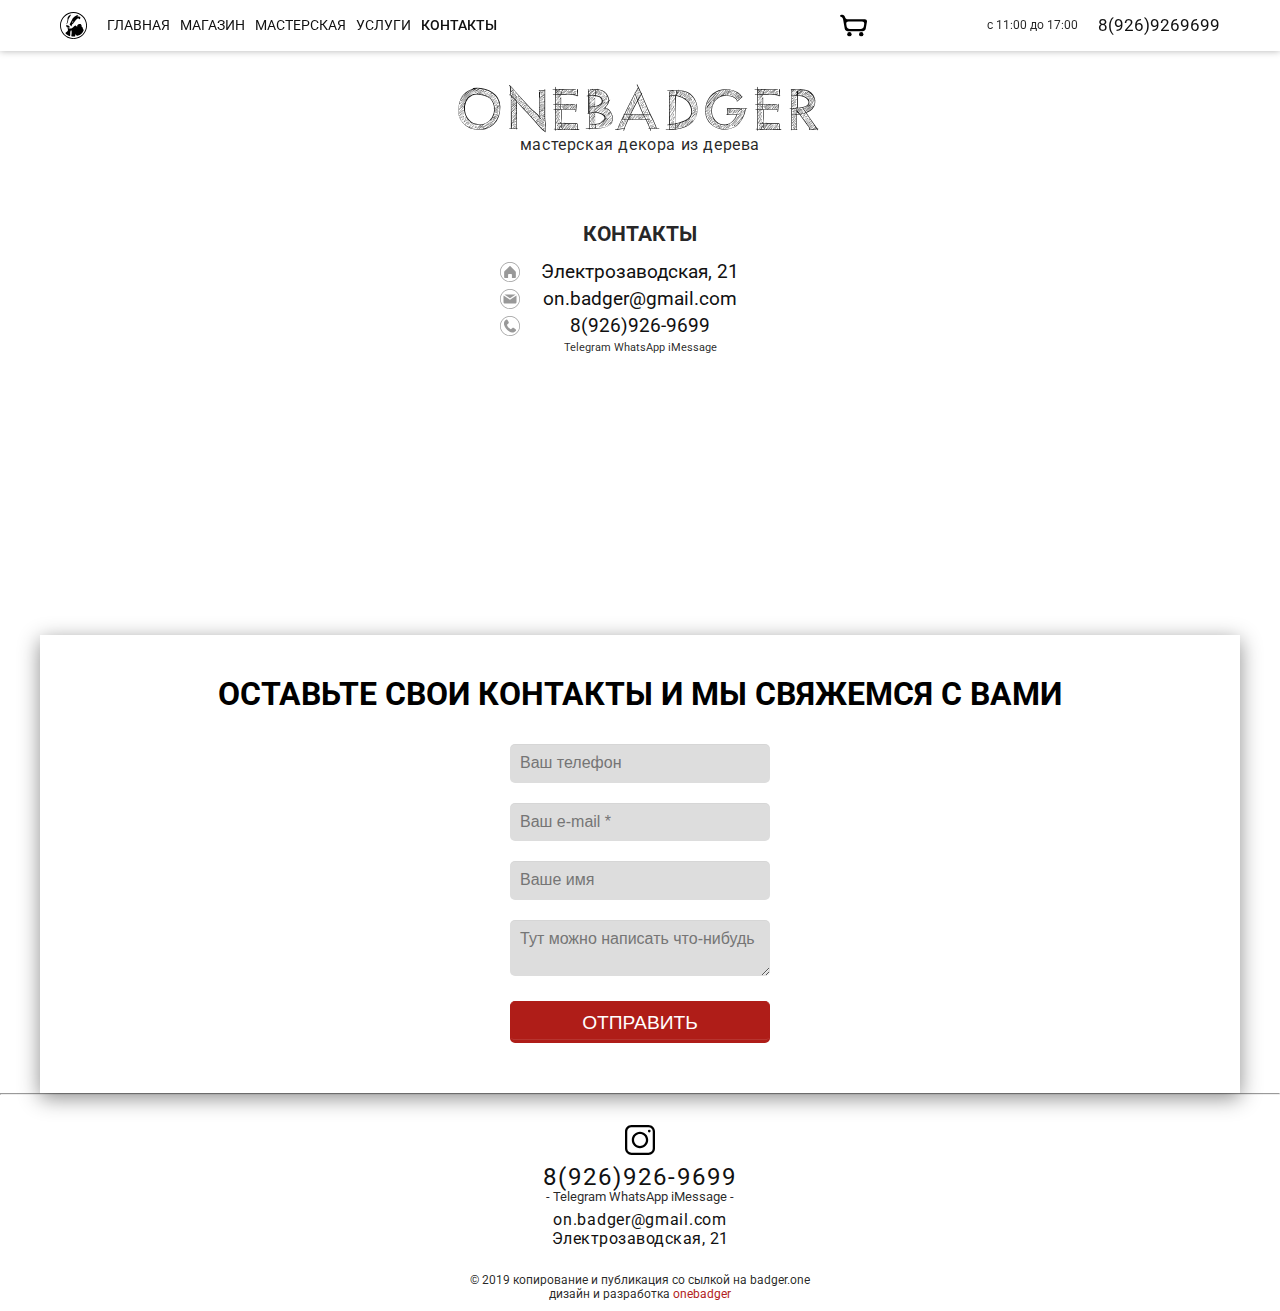
==== commit be0e45ea: "files update" ====
--- a/contacts.html
+++ b/contacts.html
@@ -134,7 +134,7 @@
         <p class="enlarged footer-mail"><a href="mailto:on.badger@gmail.com">on.badger@gmail.com</a></p>
         <p class="enlarged footer-address"><a href="#">Электрозаводская, 21</a></p>
       </div>
-      <div class="copyright">&copy; 2017 копирование и публикация со сылкой на badger.one</div>
+      <div class="copyright">&copy; 2019 копирование и публикация со сылкой на badger.one</div>
       <div class="developer">дизайн и разработка <a href="mailto:yakov.barsukov@gmail.com">onebadger</a></div>
     </footer>
     
--- a/css/main.css
+++ b/css/main.css
@@ -1,4 +1,15 @@
-/********** Web Fonts **********/
+/*
+
+##### ##### #   # #####  ###
+#     #   # ##  #   #   #   #
+#     #   # # # #   #   #
+###   #   # #  ##   #    ###
+#     #   # #   #   #       #
+#     #   # #   #   #   #   #
+#     ##### #   #   #    ###
+
+*/
+
 
 @font-face {
   font-family: 'Wolfganger';
@@ -11,7 +22,18 @@
 }
 
 
-/********** GENERAL RULES **********/
+
+/*
+
+ ###  ##### #   # ##### ####   ###  #       ####  #   # #     #####  ###
+#   # #     ##  # #     #   # #   # #       #   # #   # #     #     #   #
+#     #     # # # #     #   # #   # #       #   # #   # #     #     #
+#     ###   #  ## ###   ####  ##### #       ####  #   # #     ###    ###
+#  ## #     #   # #     #   # #   # #       #   # #   # #     #         #
+#   # #     #   # #     #   # #   # #       #   # #   # #     #     #   #
+ ###  ##### #   # ##### #   # #   # #####   #   #  #### ##### #####  ###  
+
+*/
 
 * {
   box-sizing: border-box;
@@ -51,7 +73,17 @@
 
 
 
-/********** COMMON RULES **********/
+/*
+
+ ###   ###  #   # #   #  ###  #   #   ####  #   # #     #####  ###
+#   # #   # ## ## ## ## #   # ##  #   #   # #   # #     #     #   #
+#     #   # # # # # # # #   # # # #   #   # #   # #     #     #
+#     #   # #   # #   # #   # #  ##   ####  #   # #     ###    ###
+#     #   # #   # #   # #   # #   #   #   # #   # #     #         #
+#   # #   # #   # #   # #   # #   #   #   # #   # #     #     #   #
+ ###   ###  #   # #   #  ###  #   #   #   #  #### ##### #####  ###  
+
+*/
 
 .wrapper {
   margin: 0 auto;
@@ -114,9 +146,19 @@
 
 
 
-
-/******************** PAGE ********************/
-/* index.html */
+/*
+
+####   ###   ###  #####
+#   # #   # #   # #
+#   # #   # #     # 
+####  ##### #     ###
+#     #   # #  ## #
+#     #   # #   # # 
+#     #   #  ###  #####
+
+index.html
+
+*/
 
 /********** NAV-TOP (fixed) **********/
 .nav-wrapper {
@@ -436,15 +478,13 @@
   cursor: pointer;
 }
 
-.arrow-left,
-.shop-arrow-left {
-  top: calc(50% - 35px);
+.arrow-left {
+  top: calc(50% - 20px);
   left: 2%;
 }
 
-.arrow-right,
-.shop-arrow-right {
-  top: calc(50% - 35px);
+.arrow-right {
+  top: calc(50% - 15px);
   right: 2%;
 }
 
@@ -638,6 +678,8 @@
   background-size: 20px 20px;
   background-position: left top;
 }
+
+
 
 /********** CLIENTS **********/
 
@@ -694,11 +736,7 @@
 
 
 
-  
-
-
 /********** MAIN OFFER **********/
-
 
 .main-offer {
   text-align: center;
@@ -847,17 +885,39 @@
 }
 
 
-/******************** PAGE ********************/
-/* shop.html */
+
+/*
+
+####   ###   ###  #####
+#   # #   # #   # #
+#   # #   # #     # 
+####  ##### #     ###
+#     #   # #  ## #
+#     #   # #   # # 
+#     #   #  ###  #####
+
+shop.html
+
+*/
+
+.shop-descr-txt {
+  max-width: 800px;
+  margin: 0 auto;
+  padding: 10px 0 40px;
+  text-align: center;
+/*  text-transform: uppercase;*/
+}
 
 .shop-gallery {
   display: flex;
   flex-wrap: wrap;
   justify-content: center;
   padding: 0 20px;
+  
 }
 
 .shop-gallery-item {
+  position: relative;
   flex: 1 calc(100% - 10px);
   text-align: center;
   background-color: grey;
@@ -865,6 +925,10 @@
   margin-bottom: 10px;
   position: relative;
   max-width: 393.3333px;
+}
+
+.shop-gallery > div:not(:first-child) {
+  display: none;
 }
 
 .shop-prew-img img {
@@ -882,6 +946,26 @@
   padding: 10px;
 }
 
+.shop-prev-price {
+  position: absolute;
+  display: flex;
+  justify-content: center;
+  align-items: center;
+  line-height: normal;
+  width: 100px;
+  height: 40px;
+  background-color: rgba(0,0,0,.4);
+  border-radius: 6px;
+  top: 10px;
+  right: 100px;
+  color: #ddd;
+  font-size: 20px;   
+}
+
+.shop-prev-price p {
+  
+}
+
 .shop-prev-info {
   top: 10px;
   right: 55px;
@@ -892,14 +976,32 @@
   right: 10px;
 }
 
+.shop-prev-info img,
+.shop-prev-cart img {
+  transition: all .6s ease-in-out;
+}
+
 .shop-prev-info img:hover,
 .shop-prev-cart img:hover {
   transform: scale(1.1);
-}
-
-
-/******************** PAGE ********************/
-/* contacts.html */
+  cursor: pointer;
+}
+
+
+
+/*
+
+####   ###   ###  #####
+#   # #   # #   # #
+#   # #   # #     # 
+####  ##### #     ###
+#     #   # #  ## #
+#     #   # #   # # 
+#     #   #  ###  #####
+
+contacts.html
+
+*/
 
 .contacts {
   text-align: center;
@@ -947,15 +1049,35 @@
 
 
 
-/******************** PAGE ********************/
-/* workshop.html */
-
-
-
-/******************** PAGE ********************/
-/* 404 error */
-
-
+/*
+
+####   ###   ###  #####
+#   # #   # #   # #
+#   # #   # #     # 
+####  ##### #     ###
+#     #   # #  ## #
+#     #   # #   # # 
+#     #   #  ###  #####
+
+workshop.html
+
+*/
+
+
+
+/*
+
+####   ###   ###  #####
+#   # #   # #   # #
+#   # #   # #     # 
+####  ##### #     ###
+#     #   # #  ## #
+#     #   # #   # # 
+#     #   #  ###  #####
+
+404 error
+
+*/
 
 /* call-me forms */
 
--- a/css/responsive.css
+++ b/css/responsive.css
@@ -43,10 +43,7 @@
     color: rgba(255, 255, 255, .9);
   }
 
-
-
-}
-
+}
 
 /*
 
@@ -59,9 +56,6 @@
                #
 */
 
-
-
-
 @media (min-width: 450px) {
 
   .dropdown {
@@ -100,7 +94,16 @@
   .profit ul li {
     padding-right: 25px
   }
+
+  .shop-gallery > div:not(:first-child) {
+    display: block;
+  }
   
+  #shop-arr-left,
+  #shop-arr-right {
+    display: none;
+  }
+
   .shop-gallery-item {
     flex: 1 calc(50% - 10px);
   }
@@ -170,7 +173,7 @@
     margin-right: 15px;
   }
 
-/*
+  /*
   .shop-gallery-item {
     flex: 1 calc(50% - 10px);
   }
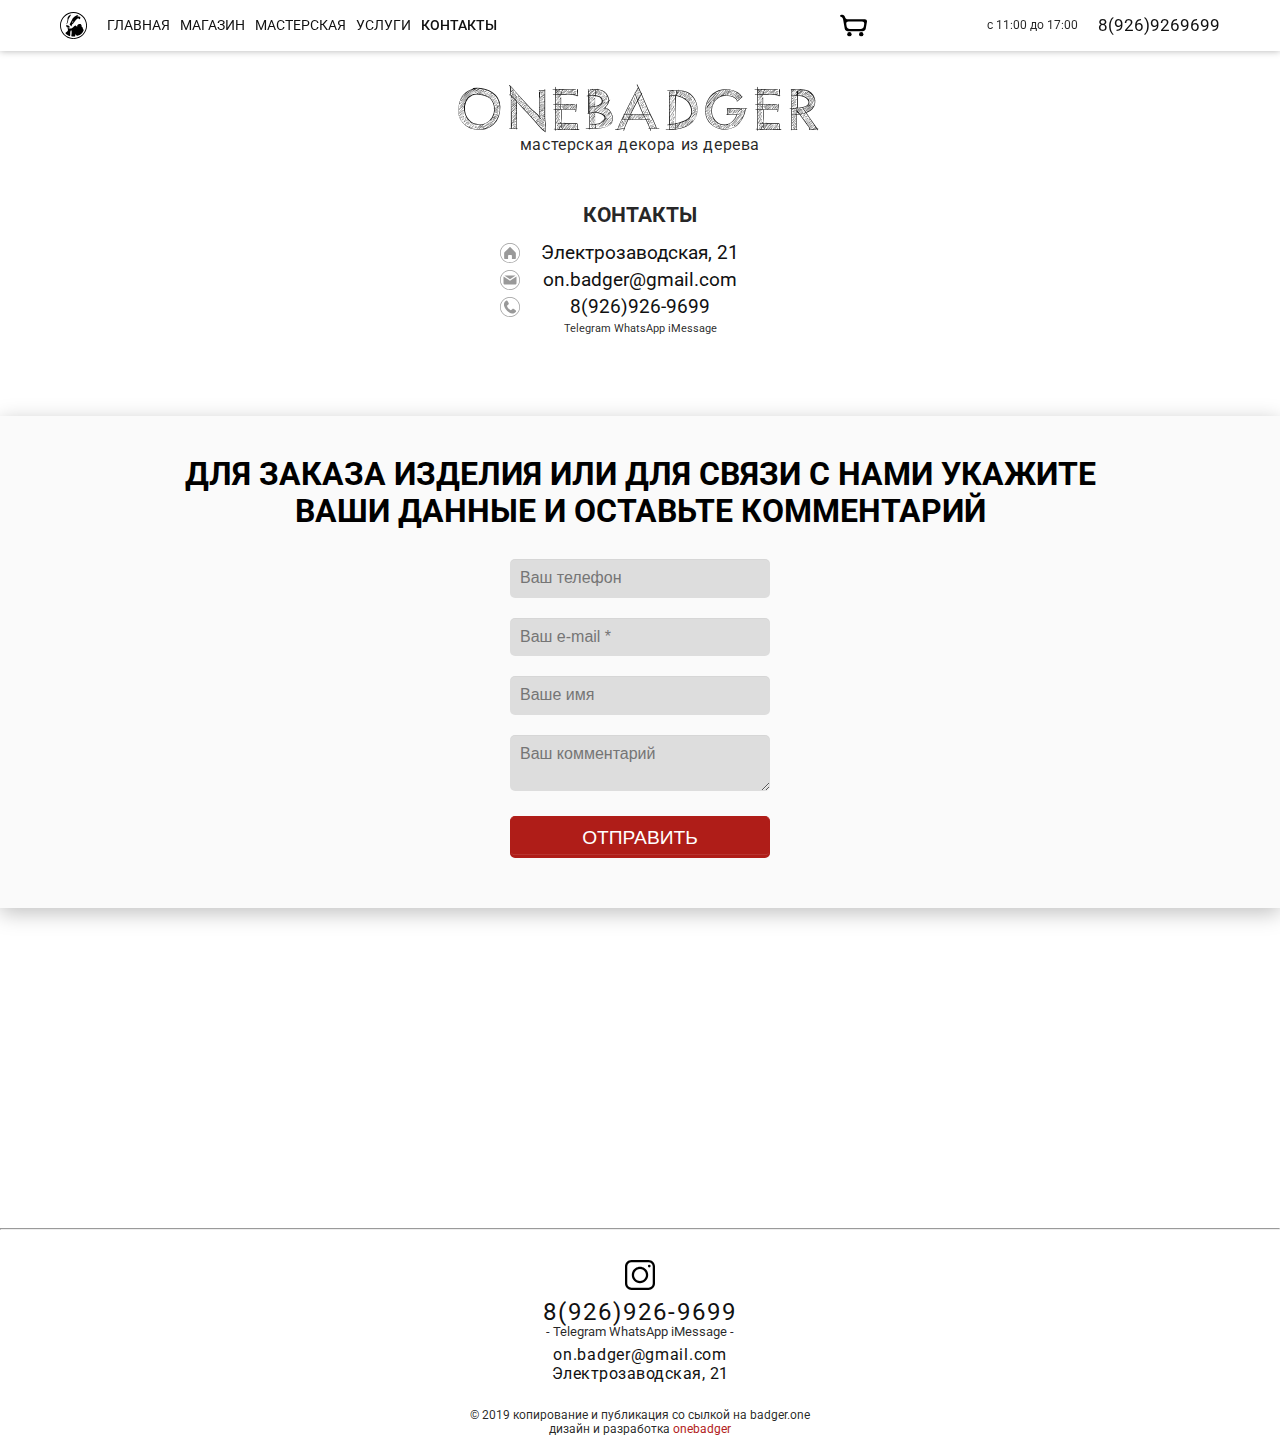
==== commit 264fe720: "files update" ====
--- a/contacts.html
+++ b/contacts.html
@@ -1,22 +1,25 @@
 <!DOCTYPE html>
 <html>
-  <head>
-    <meta charset="utf-8">
-    <meta name="viewport" content="width=device-width, initial-scale=1.0">
-    <meta name="robots" content="noindex,nofollow">
-    <title>Badger wood workshop</title>
-    <link href="https://fonts.googleapis.com/css?family=Arimo:400,700|Arsenal:400,700|Fira+Sans:400,500,700|Istok+Web:400,700|Open+Sans+Condensed:300,700|Roboto+Condensed:400,700|Roboto:400,500,700|Ubuntu+Condensed|Ubuntu:400,500,700&amp;subset=cyrillic" rel="stylesheet">
-    <link rel="stylesheet" type="text/css" href="css/normalize.css">
-    <link rel="stylesheet" type="text/css" href="css/main.css">
-    <link rel="stylesheet" type="text/css" href="css/forms.css">
-    <link rel="stylesheet" type="text/css" href="css/responsive.css">
-    
-    <script src="https://api-maps.yandex.ru/2.1/?lang=ru_RU" type="text/javascript">
-    </script>
-    <script src="https://ajax.googleapis.com/ajax/libs/jquery/3.2.1/jquery.min.js"></script>
-    <script type="text/javascript" src="js/jquery.maskedinput.min.js"></script> 
-  </head>
-  <body>
+
+<head>
+  <meta charset="utf-8">
+  <meta name="viewport" content="width=device-width, initial-scale=1.0">
+  <meta name="robots" content="noindex,nofollow">
+  <title>Badger wood workshop</title>
+  <link href="https://fonts.googleapis.com/css?family=Arimo:400,700|Arsenal:400,700|Fira+Sans:400,500,700|Istok+Web:400,700|Open+Sans+Condensed:300,700|Roboto+Condensed:400,700|Roboto:400,500,700|Ubuntu+Condensed|Ubuntu:400,500,700&amp;subset=cyrillic" rel="stylesheet">
+  <link rel="stylesheet" type="text/css" href="css/normalize.css">
+  <link rel="stylesheet" type="text/css" href="css/main.css">
+  <link rel="stylesheet" type="text/css" href="css/forms.css">
+  <link rel="stylesheet" type="text/css" href="css/responsive.css">
+
+  <script src="https://api-maps.yandex.ru/2.1/?lang=ru_RU" type="text/javascript">
+  </script>
+  <script src="https://ajax.googleapis.com/ajax/libs/jquery/3.2.1/jquery.min.js"></script>
+  <script type="text/javascript" src="js/jquery.maskedinput.min.js"></script>
+</head>
+
+<body>
+  <div class="sticky-footer">
     <div class="nav-wrapper js-contacts">
       <div class="nav-top">
         <div class="dropdown">
@@ -37,11 +40,21 @@
               <img src="img/badger.svg" class="svg">
             </div>
             <ul>
-              <li><p><a href="index.html">ГЛАВНАЯ</a></p></li>
-              <li><p><a href="shop.html">МАГАЗИН</a></p></li>
-              <li><p><a href="workshop.html">МАСТЕРСКАЯ</a></p></li>
-              <li><p><a href="services.html">УСЛУГИ</a></p></li>
-              <li><p class="selected"><a href="contacts.html">КОНТАКТЫ</a></p></li>
+              <li>
+                <p><a href="index.html">ГЛАВНАЯ</a></p>
+              </li>
+              <li>
+                <p><a href="shop.html">МАГАЗИН</a></p>
+              </li>
+              <li>
+                <p><a href="workshop.html">МАСТЕРСКАЯ</a></p>
+              </li>
+              <li>
+                <p><a href="services.html">УСЛУГИ</a></p>
+              </li>
+              <li>
+                <p class="selected"><a href="contacts.html">КОНТАКТЫ</a></p>
+              </li>
             </ul>
           </div>
         </div>
@@ -53,7 +66,7 @@
           <div id="dropdown-cart" class="cart-content dropdown-item">
             <p class="text text-500">Для заказа изделия воспользуйтесь, пожалуйста, формой обратной связи в разделе <a href="contacts.html">КОНТАКТЫ</a></p>
             <br>
-  <!--
+            <!--
             <table>
               <tr>
                 <td>1.</td>
@@ -96,72 +109,76 @@
           </ul>
         </div>
       </div> <!-- /.header -->
-      
+
       <div class="contacts">
         <h1>КОНТАКТЫ</h1>
-        <p class="contacts-address"><a href="#">Электрозаводская, 21</a></p>
+        <p class="contacts-address"><a href="#map">Электрозаводская, 21</a></p>
         <p class="contacts-mail"><a href="mailto:on.badger@gmail.com">on.badger@gmail.com</a></p>
         <p class="contacts-phone"><a href="tel:+79269269699">8(926)926-9699</a></p>
         <p class="contacts-messengers">Telegram WhatsApp iMessage</p>
-        
-      </div>
-      
-      <!-- yandex.map -->
-      <div id="map" style="width: 100%; height: 240px"></div> 
-      
-      
-      
-      <div class="contact-form">
-        <h1>ОСТАВЬТЕ СВОИ КОНТАКТЫ И МЫ СВЯЖЕМСЯ С ВАМИ</h1>
-        <form action="/php/form2.php" method="post">
-          <input type="tel" id="phone2" name="user_phone2" pattern="[0-9]{10,11}" placeholder="Ваш телефон">
-          <input type="email" id="email2" name="user_email2" required placeholder="Ваш e-mail *">
-          <input type="text" id="name2" name="user_name2" placeholder="Ваше имя">
-          <textarea placeholder="Тут можно написать что-нибудь"></textarea>
-          <button type="submit">ОТПРАВИТЬ</button>
-        </form>
+
       </div>
     </div> <!-- /.wrapper -->
-    <hr>
-    <footer>
-      <div class="social-icons">
-        <a href="https://www.instagram.com/onebadger/" target="_blank"><img class="ico-instagram" src="img/ico-instagram.svg"></a>
-      </div>
-      <div class="nav-footer"></div>
-      <div class="footer-contacts">
-        <p class="footer-phone"><a href="tel:+79269269699">8(926)926-9699</a></p>
-        <p class="footer-messengers">- Telegram WhatsApp iMessage -</p>
-        <p class="enlarged footer-mail"><a href="mailto:on.badger@gmail.com">on.badger@gmail.com</a></p>
-        <p class="enlarged footer-address"><a href="#">Электрозаводская, 21</a></p>
-      </div>
-      <div class="copyright">&copy; 2019 копирование и публикация со сылкой на badger.one</div>
-      <div class="developer">дизайн и разработка <a href="mailto:yakov.barsukov@gmail.com">onebadger</a></div>
-    </footer>
+    <div class="contact-form">
+      <h1>Для заказа изделия или для связи с нами укажите ваши данные и оставьте комментарий </h1>
+      <form action="/php/form2.php" method="post">
+        <input type="tel" id="phone2" name="user_phone2" pattern="[0-9]{10,11}" placeholder="Ваш телефон">
+        <input type="email" id="email2" name="user_email2" required placeholder="Ваш e-mail *">
+        <input type="text" id="name2" name="user_name2" placeholder="Ваше имя">
+        <textarea placeholder="Ваш комментарий"></textarea>
+        <button type="submit">ОТПРАВИТЬ</button>
+      </form>
+    </div>
     
     <!-- yandex.map -->
-    <script type="text/javascript">
-      ymaps.ready(init);
-      var myMap;
-      var myPlacemark;
+    <div id="map" style="width: 100%; height: 240px"></div>
 
-      function init() {     
-        myMap = new ymaps.Map("map", {
-          center: [55.785505, 37.707134],
-          zoom: 14
-        });
-        
-        myPlacemark = new ymaps.Placemark([55.786505, 37.704134], { balloonContent: 'Электрозаводская, 21' });
-        
-        myMap.geoObjects.add(myPlacemark);
-        
-        myMap.behaviors.disable('scrollZoom');
-      }
-    </script>
-    <!-- /yandex.map -->
-    
-    <script src="js/portfolioList.js"></script>
-    <script src="js/shopList.js"></script>
-    <script src="js/schmList.js"></script>
-    <script src="js/app.js"></script>
-  </body>
-</html>+  </div> <!-- .sticky-footer -->
+  <hr>
+  
+  <footer>
+    <div class="social-icons">
+      <a href="https://www.instagram.com/onebadger/" target="_blank"><img class="ico-instagram" src="img/ico-instagram.svg"></a>
+    </div>
+    <div class="nav-footer"></div>
+    <div class="footer-contacts">
+      <p class="footer-phone"><a href="tel:+79269269699">8(926)926-9699</a></p>
+      <p class="footer-messengers">- Telegram WhatsApp iMessage -</p>
+      <p class="enlarged footer-mail"><a href="mailto:on.badger@gmail.com">on.badger@gmail.com</a></p>
+      <p class="enlarged footer-address"><a href="#">Электрозаводская, 21</a></p>
+    </div>
+    <div class="copyright">&copy; 2019 копирование и публикация со сылкой на badger.one</div>
+    <div class="developer">дизайн и разработка <a href="mailto:yakov.barsukov@gmail.com">onebadger</a></div>
+  </footer>
+
+  <!-- yandex.map -->
+  <script type="text/javascript">
+    ymaps.ready(init);
+    var myMap;
+    var myPlacemark;
+
+    function init() {
+      myMap = new ymaps.Map("map", {
+        center: [55.785505, 37.707134],
+        zoom: 14
+      });
+
+      myPlacemark = new ymaps.Placemark([55.786505, 37.704134], {
+        balloonContent: 'Электрозаводская, 21'
+      });
+
+      myMap.geoObjects.add(myPlacemark);
+
+      myMap.behaviors.disable('scrollZoom');
+    }
+
+  </script>
+  <!-- /yandex.map -->
+
+  <script src="js/portfolioList.js"></script>
+  <script src="js/shopList.js"></script>
+  <script src="js/schmList.js"></script>
+  <script src="js/app.js"></script>
+</body>
+
+</html>
--- a/css/main.css
+++ b/css/main.css
@@ -85,13 +85,21 @@
 
 */
 
+.sticky-footer {
+  display: flex;
+  flex-direction: column;
+  min-height: calc(100vh - 266px);
+}
+
 .wrapper {
   margin: 0 auto;
   max-width: 1200px;
   /* 500px - mobile width imitation / 1000px */
+/*
   display: flex;
   flex-direction: column;
-  min-height: calc(100vh - 266px);
+*/
+/*  min-height: calc(100vh - 266px);*/
   /* sticky footer */
 }
 
@@ -144,6 +152,20 @@
   padding-bottom: 20px;
 }
 
+.section-descr-txt {
+  max-width: 800px;
+  margin: 0 auto;
+  padding: 10px 0 20px;
+  text-align: center;
+}
+
+.section-descr-txt h2 {
+  padding-bottom: 10px
+}
+
+.svg-icon {
+  max-width: 100px
+}
 
 
 /*
@@ -385,6 +407,11 @@
 
 /***** cart *****/
 
+
+#dropdown-cart p a {
+  text-decoration: underline !important;
+}
+
 .cart-content {
   display: none;
 
@@ -644,9 +671,7 @@
   display: none;
 }
 
-.call-me {
-  
-}
+.call-me {}
 
 .form-call-me {
   display: flex;
@@ -684,7 +709,8 @@
 /********** CLIENTS **********/
 
 .clients {
-  margin: ; /*check mobile margins*/
+  margin: ;
+  /*check mobile margins*/
 }
 
 .clients ul {
@@ -699,7 +725,7 @@
   box-shadow: 0px 8px 16px 0px rgba(0, 0, 0, 0.45);
   color: #fff;
   padding: 25px;
-  
+
   display: flex;
   flex-direction: column;
   flex: 1;
@@ -708,7 +734,7 @@
 
 .clients ul li:nth-child(1),
 .clients ul li:nth-child(2) {
-/*  margin-right: 25px;*/
+  /*  margin-right: 25px;*/
 }
 
 .clients ul li:nth-child(2),
@@ -723,7 +749,7 @@
   border-radius: 50%;
   margin: 10px;
   padding: 15px;
-/*  align-self: center*/
+  /*  align-self: center*/
 }
 
 .clients ul li p {
@@ -764,7 +790,7 @@
 
 .internal-links {
   text-align: center;
-/*  margin-top: 40px;*/
+  /*  margin-top: 40px;*/
   letter-spacing: 0.2px;
   max-width: 600px;
   margin: 40px auto 0;
@@ -900,20 +926,11 @@
 
 */
 
-.shop-descr-txt {
-  max-width: 800px;
-  margin: 0 auto;
-  padding: 10px 0 40px;
-  text-align: center;
-/*  text-transform: uppercase;*/
-}
-
 .shop-gallery {
   display: flex;
   flex-wrap: wrap;
   justify-content: center;
-  padding: 0 20px;
-  
+  padding: 0 20px 80px;
 }
 
 .shop-gallery-item {
@@ -921,7 +938,7 @@
   flex: 1 calc(100% - 10px);
   text-align: center;
   background-color: grey;
-/*  padding: 20px;*/
+  /*  padding: 20px;*/
   margin-bottom: 10px;
   position: relative;
   max-width: 393.3333px;
@@ -941,7 +958,7 @@
   position: absolute;
   max-width: 40px;
   max-height: 40px;
-  background-color: rgba(0,0,0,.4);
+  background-color: rgba(0, 0, 0, .4);
   border-radius: 6px;
   padding: 10px;
 }
@@ -954,17 +971,15 @@
   line-height: normal;
   width: 100px;
   height: 40px;
-  background-color: rgba(0,0,0,.4);
+  background-color: rgba(0, 0, 0, .4);
   border-radius: 6px;
   top: 10px;
   right: 100px;
   color: #ddd;
-  font-size: 20px;   
-}
-
-.shop-prev-price p {
-  
-}
+  font-size: 20px;
+}
+
+.shop-prev-price p {}
 
 .shop-prev-info {
   top: 10px;
@@ -986,6 +1001,7 @@
   transform: scale(1.1);
   cursor: pointer;
 }
+
 
 
 
@@ -999,6 +1015,82 @@
 #     #   # #   # # 
 #     #   #  ###  #####
 
+workshop.html
+
+*/
+
+
+
+/*
+
+####   ###   ###  #####
+#   # #   # #   # #
+#   # #   # #     # 
+####  ##### #     ###
+#     #   # #  ## #
+#     #   # #   # # 
+#     #   #  ###  #####
+
+services.html
+
+*/
+
+.section-services {
+  padding: 0 20px;
+}
+
+.service-list {
+  max-width: 600px;
+  margin: 0 auto 40px;
+  list-style: none;
+}
+
+.service-list li {
+  display: flex;
+  flex-direction: column;
+  align-items: center;
+  padding-top: 20px;
+}
+
+.service-list li div:first-child {
+  display: flex;
+  flex-direction: column;
+  align-items: center;
+  padding: 10px 10px 10px 10px;
+  margin: 15px 0;
+  min-width: 150px;
+  background-color: rgba(0, 0, 0, .04);
+  border-radius: 30% 40% / 50% 30%;;
+}
+
+.service-list h4 {
+  padding-top: 5px;
+}
+
+.svg-point {
+  width: 30px;
+}
+
+.svg-track {
+  width: 50px
+}
+
+.svg-gift {
+  width: 45px;
+}
+
+
+
+/*
+
+####   ###   ###  #####
+#   # #   # #   # #
+#   # #   # #     # 
+####  ##### #     ###
+#     #   # #  ## #
+#     #   # #   # # 
+#     #   #  ###  #####
+
 contacts.html
 
 */
@@ -1039,12 +1131,24 @@
 
 .contact-form {
   text-align: center;
-  margin-top: 20px;
+  
+  margin-top: 60px;
   padding: 20px 10px;
   /*  background-color: rgb(180,180,180);*/
   /*  background: linear-gradient(#56a03c 60%, #b7f1a3);*/
-  box-shadow: 0px 5px 20px 0px rgba(0, 0, 0, 0.45);
+  box-shadow: 0px 5px 20px 0px rgba(0, 0, 0, 0.25);
+  background-color: rgba(0,0,0,.02);
   color: #000;
+}
+
+.contact-form h1 {
+  text-transform: uppercase;
+  max-width: 1000px;
+  margin: 20px auto;
+}
+
+#map {
+  margin-bottom: 80px
 }
 
 
@@ -1059,22 +1163,6 @@
 #     #   # #   # # 
 #     #   #  ###  #####
 
-workshop.html
-
-*/
-
-
-
-/*
-
-####   ###   ###  #####
-#   # #   # #   # #
-#   # #   # #     # 
-####  ##### #     ###
-#     #   # #  ## #
-#     #   # #   # # 
-#     #   #  ###  #####
-
 404 error
 
 */
--- a/css/responsive.css
+++ b/css/responsive.css
@@ -95,10 +95,14 @@
     padding-right: 25px
   }
 
+  .shop-descr-txt {
+    padding-bottom: 30px;
+  }
+
   .shop-gallery > div:not(:first-child) {
     display: block;
   }
-  
+
   #shop-arr-left,
   #shop-arr-right {
     display: none;
@@ -173,15 +177,13 @@
     margin-right: 15px;
   }
 
-  /*
-  .shop-gallery-item {
-    flex: 1 calc(50% - 10px);
-  }
-
-  .shop-gallery-item:nth-child(2n+1) {
-    margin-right: 10px;
-  }
-*/
+  .service-list li {
+    flex-direction: row;
+  }
+
+  .service-list li div:first-child {
+    margin-right: 30px;
+  }
 }
 
 /*
@@ -267,7 +269,6 @@
     /*    align-items: center;*/
     /*    align-content: center;*/
   }
-
 }
 
 /*
@@ -335,6 +336,10 @@
     margin-right: 15px;
   }
 
+  .shop-descr-txt {
+    padding-bottom: 40px;
+  }
+
   .shop-gallery-item {
     flex: 1 calc(33.3333% - 10px);
   }
